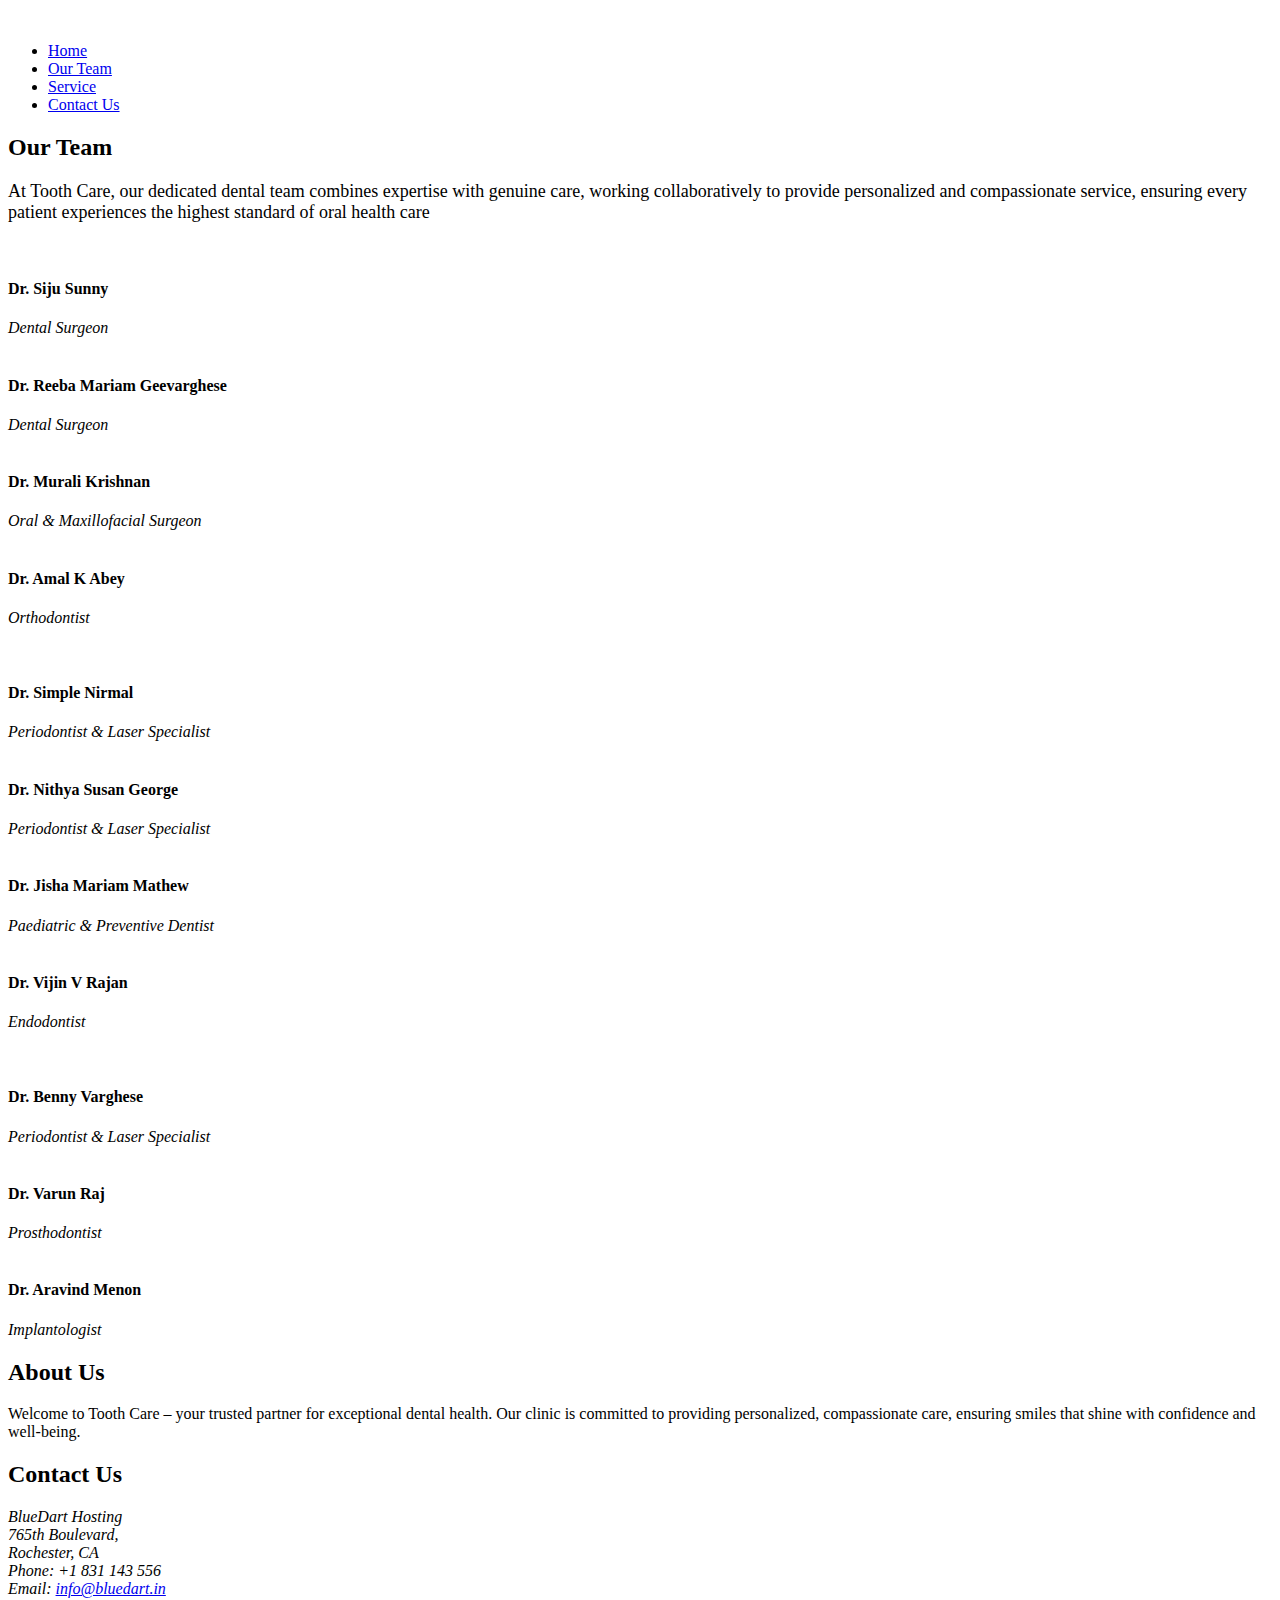
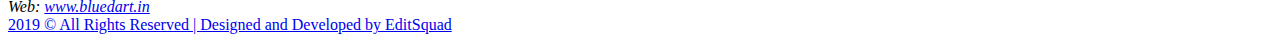
==== aboutus.html @ b98a67d7 "Add files via upload" ====
<!doctype html>
    <html lang="en">

    <head>
        <meta charset="utf-8">
        <meta name="viewport" content="width=device-width, initial-scale=1, shrink-to-fit=no">
        <title>Our Team</title>
        <link rel="shortcut icon" href="assets/images/fav.png" type="image/x-icon">
        <link href="https://fonts.googleapis.com/css2?family=Ubuntu:wght@400;500&display=swap" rel="stylesheet">
        <link rel="shortcut icon" href="assets/images/fav.jpg">
        <link rel="stylesheet" href="assets/css/bootstrap.min.css">
        <link rel="stylesheet" href="https://cdn.juid.sdelivr.net/npm/bootstrap-icons@1.7.2/font/bootstrap-icons.css">
        <link rel="stylesheet" href="assets/css/all.min.css">
        <link rel="stylesheet" href="assets/plugins/testimonial/css/owl.carousel.min.css">
        <link rel="stylesheet" href="assets/plugins/testimonial/css/owl.theme.min.css">
        <link rel="stylesheet" type="text/css" href="assets/css/style.css" />


        <link rel="preconnect" href="https://fonts.googleapis.com">
        <link rel="preconnect" href="https://fonts.gstatic.com" crossorigin>
      <!--  <link href="https://fonts.googleapis.com/css2?family=Montserrat:wght@300;400&family=Sono:wght@200;300;400;500;700&display=swap" rel="stylesheet"> -->
        <link rel="stylesheet" href="assets/css/bootstrap.min2.css">
        <link rel="stylesheet" href="assets/css/bootstrap-icons.css">
        <link rel="stylesheet" href="assets/css/owl.carousel.min.css">
        <link rel="stylesheet" href="assets/css/owl.theme.default.min.css">
        <link href="assets/css/templatemo-pod-talk.css" rel="stylesheet">
    </head>

    <body>
       <header>
           <div class="container-fluid head-container">
               <div class="container">
                   <div class="row">
                       <div class="col-md-3 logocol">
                           <img src="assets/images/logo.png" alt="">
                            <a class="navbar-toggler d-lg-none" type="button" data-bs-toggle="collapse" data-bs-target="#navbarNavDropdown" aria-controls="navbarNavDropdown" aria-expanded="false" aria-label="Toggle navigation">
                                     <i class="fas fa-bars"></i>
                            </a>
                       </div>
                       <div id="navbarNavDropdown" class="col-md-9 d-none d-md-block navcol">
                           <ul>
                               <li><a href="index.html">Home</a></li>
                               <li><a href="aboutus.html">Our Team</a></li>
                               <li><a href="service.html">Service</a></li>
                               <li><a href="contactus.html">Contact Us</a></li>
                           </ul>
                       </div>
                   </div>
               </div>
           </div>
       </header>

       <!--  ************************* Page Title Starts Here ************************** -->
<!--    <div class="page-nav no-margin row">
        <div class="container">
            <div class="row">
                <h2>Our Team</h2>
                <ul>
                    <li> <a href="index.html"><i class="fas fa-home"></i> Home</a></li>
                    <li><i class="fas fa-angle-double-right"></i> Our Team</li>
                </ul>
            </div>
        </div>
    </div>


    <div class="about-container container-fluid">
    <div class="container">
       <div class="row">
           <div class="col-md-6 aboutlefft">
                <h2>Welcome to Tooth Care, where your oral health is our priority.</h2>
                <p>Led by Dr. Siju Sunny, our clinic is committed to delivering exceptional dental care with a personalized touch. At Tooth Care, we believe in creating beautiful smiles through a combination of expertise and genuine compassion. Our experienced team offers a comprehensive range of dental services, from routine check-ups to advanced treatments, all in a warm and inviting atmosphere. Trust Tooth Care for your dental needs, and let us embark on a journey to optimal oral health together. Your smile is in good hands at Tooth Care – where excellence meets care.</p>
                <ul>
                    <li><i class="fa fa-check"></i> We have experienced doctors.</li>
                    <li><i class="fa fa-check"></i> Best medical service is our main goal.</li>
                    <li><i class="fa fa-check"></i> We have customer support center.</li>
                    <li><i class="fa fa-check"></i> Provide world class treatment.</li>
                    <li><i class="fa fa-check"></i> We have the modern labs.</li>
                </ul>
            </div>
            <div class="col-md-6 imgright">
                <img src="assets/images/img01.jpg" alt="">
            </div>
       </div>
    </div>
</div>
-->

<!-- ################# Our Team Starts Here#######################--->
    <section class="our-team">
        <div class="container">
            <div class="section-title row">
                <h2>Our Team</h2>
                <p style=font-size:18px; >At Tooth Care, our dedicated dental team combines expertise with genuine care, working collaboratively to provide personalized and compassionate service, ensuring every patient experiences the highest standard of oral health care</p>
            </div>


<!-- ################### Doctors Names starts here ########################## -->
            <div class="row team-row">
                <div class="col-md-3 col-sm-6">
                    <div class="single-usr">
                        <img src="assets/images/team/d1.jpg" alt="">
                        <div class="det-o">
                            <h4>Dr. Siju Sunny</h4>
                            <i>Dental Surgeon</i>
                        </div>
                    </div>
                </div>
                <div class="col-md-3 col-sm-6">
                    <div class="single-usr">
                        <img src="assets/images/team/d2.jpg" alt="">
                        <div class="det-o">
                            <h4>Dr. Reeba Mariam Geevarghese</h4>
                            <i>Dental Surgeon</i>
                        </div>
                    </div>
                </div>
                <div class="col-md-3 col-sm-6">
                    <div class="single-usr">
                        <img src="assets/images/team/d3.jpg" alt="">
                        <div class="det-o">
                            <h4>Dr. Murali Krishnan</h4>
                            <i>Oral & Maxillofacial Surgeon</i>
                        </div>
                    </div>
                </div>
                <div class="col-md-3 col-sm-6">
                    <div class="single-usr">
                        <img src="assets/images/team/d4.jpg" alt="">
                        <div class="det-o">
                            <h4>Dr. Amal K Abey</h4>
                            <i>Orthodontist</i>
                        </div>
                    </div>
                </div>
              </div>

<div>
  <br>
</div>

              <div class="row team-row">
                <div class="col-md-3 col-sm-6">
                  <div class="single-usr">
                      <img src="assets/images/team/d4.jpg" alt="">
                      <div class="det-o">
                            <h4>Dr. Simple Nirmal</h4>
                            <i>Periodontist & Laser Specialist</i>
                        </div>
                    </div>
                </div>
                <div class="col-md-3 col-sm-6">
                  <div class="single-usr">
                      <img src="assets/images/team/d4.jpg" alt="">
                      <div class="det-o">
                            <h4>Dr. Nithya Susan George</h4>
                            <i>Periodontist & Laser Specialist</i>
                        </div>
                    </div>
                </div>
                <div class="col-md-3 col-sm-6">
                    <div class="single-usr">
                        <img src="assets/images/team/d4.jpg" alt="">
                        <div class="det-o">
                            <h4>Dr. Jisha Mariam Mathew</h4>
                            <i>Paediatric & Preventive Dentist</i>
                        </div>
                    </div>
                </div>
                <div class="col-md-3 col-sm-6">
                    <div class="single-usr">
                        <img src="assets/images/team/d4.jpg" alt="">
                        <div class="det-o">
                            <h4>Dr. Vijin V Rajan</h4>
                            <i>Endodontist</i>
                        </div>
                    </div>
                </div>
              </div>

<div>
  <br>
</div>

                <div class="row team-row">
                <div class="col-md-3 col-sm-6">
                    <div class="single-usr">
                        <img src="assets/images/team/d4.jpg" alt="">
                        <div class="det-o">
                            <h4>Dr. Benny Varghese</h4>
                            <i>Periodontist & Laser Specialist</i>
                        </div>
                    </div>
                </div>
                <div class="col-md-3 col-sm-6">
                    <div class="single-usr">
                        <img src="assets/images/team/d4.jpg" alt="">
                        <div class="det-o">
                            <h4>Dr. Varun Raj</h4>
                            <i>Prosthodontist</i>
                        </div>
                    </div>
                </div>
                <div class="col-md-3 col-sm-6">
                    <div class="single-usr">
                        <img src="assets/images/team/d4.jpg" alt="">
                        <div class="det-o">
                            <h4>Dr. Aravind Menon</h4>
                            <i>Implantologist</i>
                        </div>
                    </div>
                </div>
            </div>
        </div>


    </section>

        <footer class="footer">
            <div class="container">
                <div class="row">
                    <div class="col-md-4 col-sm-12">
                        <h2>About Us</h2>
                        <p>
                            Welcome to Tooth Care – your trusted partner for exceptional dental health. Our clinic is committed to providing personalized, compassionate care, ensuring smiles that shine with confidence and well-being.
                        </p>
                      <!--  <p>We focus on technologies that promise to reduce costs, streamline processes and speed time-to-market, Backed by our strong quality processes and rich experience managing global... </p> -->
                    </div>
                    <div class="col-md-4 col-sm-12">
                      <!--<h2>Useful Links</h2>
                      <ul class="list-unstyled link-list">
                          <li><a ui-sref="about" href="#/about">About us</a><i class="fa fa-angle-right"></i></li>
                          <li><a ui-sref="portfolio" href="#/portfolio">Portfolio</a><i class="fa fa-angle-right"></i></li>
                          <li><a ui-sref="products" href="#/products">Latest jobs</a><i class="fa fa-angle-right"></i></li>
                          <li><a ui-sref="gallery" href="#/gallery">Pricing</a><i class="fa fa-angle-right"></i></li>
                          <li><a ui-sref="contact" href="#/contact">Contact us</a><i class="fa fa-angle-right"></i></li>
                      </ul>
                    -->
                    </div>
                    <div class="col-md-4 col-sm-12 map-img">
                        <h2>Contact Us</h2>
                        <address class="md-margin-bottom-40">
                            BlueDart Hosting <br>
                            765th Boulevard, <br>
                            Rochester, CA <br>
                            Phone: +1 831 143 556 <br>
                            Email: <a href="mailto:info@bluedart.com" class="">info@bluedart.in</a><br>
                            Web: <a href="https://smarteyeapps.com/" class="">www.bluedart.in</a>
                        </address>
                    </div>
                </div>
            </div>

        </footer>
        <div class="copy">
            <div class="container">
                <a href="http://editsquad.co.in">2019 &copy; All Rights Reserved | Designed and Developed by EditSquad</a>

                <span>
                  <!--  <a><i class="fab fa-github"></i></a>
                    <a><i class="fab fa-google-plus-g"></i></a>
                    <a><i class="fab fa-pinterest-p"></i></a>
                    <a><i class="fab fa-twitter"></i></a>
                    <a><i class="fab fa-facebook-f"></i></a>-->
                </span>
            </div>
        </div>


    </body>

<script src="assets/js/jquery-3.2.1.min.js"></script>
<script src="assets/js/popper.min.js"></script>
<script src="assets/js/bootstrap.bundle.min.js"></script>
<script src="assets/plugins/scroll-fixed/jquery-scrolltofixed-min.js"></script>
<script src="assets/plugins/testimonial/js/owl.carousel.min.js"></script>
<script src="assets/js/script.js"></script>

<!-- JAVASCRIPT FILES -->
<script src="assets/js/js/jquery.min.js"></script>
<script src="assets/js/js/bootstrap.bundle.min.js"></script>
<script src="assets/js/js/owl.carousel.min.js"></script>
<script src="assets/js/js/custom.js"></script>


</html>
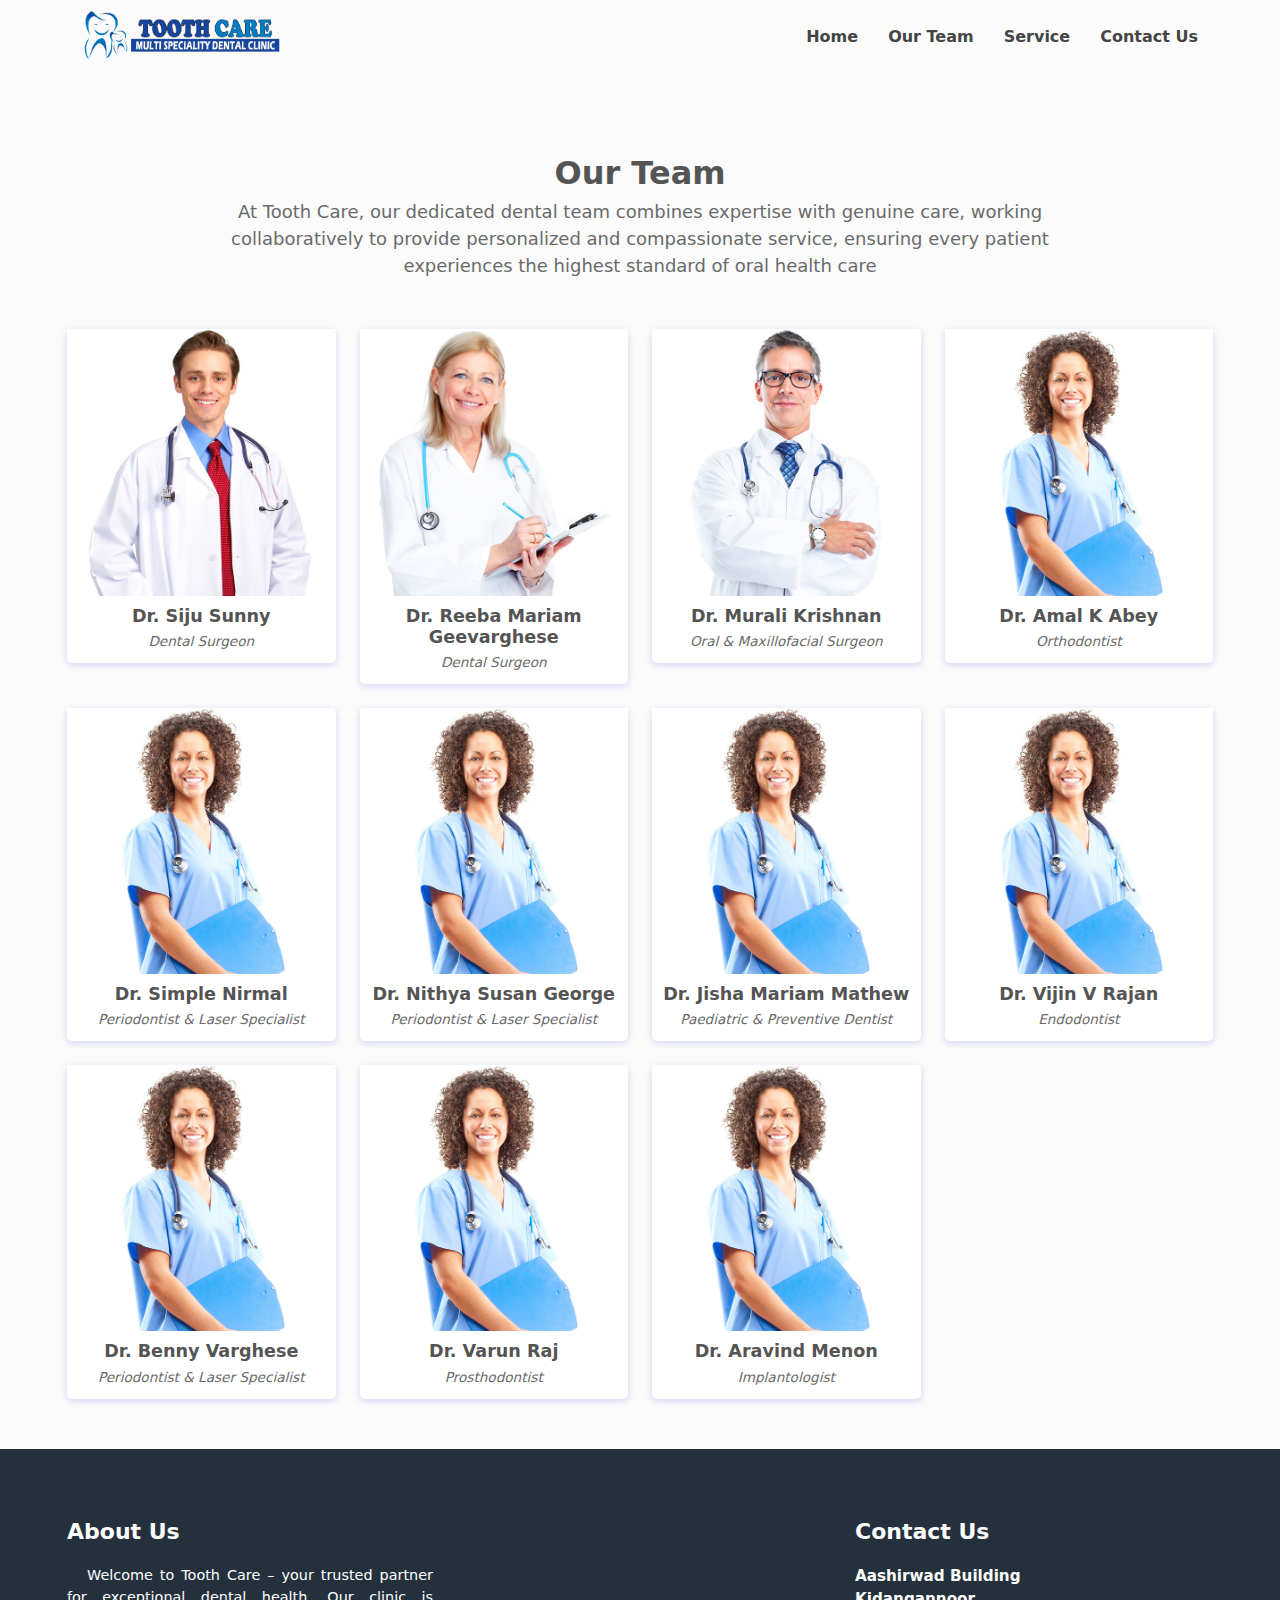
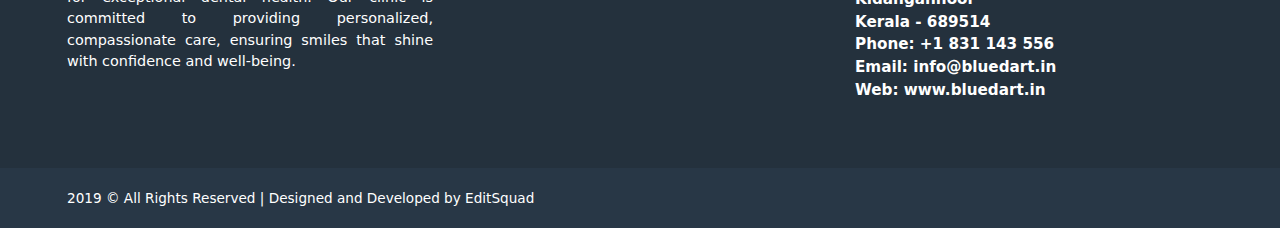
==== commit a3084f21: "Update aboutus.html" ====
--- a/aboutus.html
+++ b/aboutus.html
@@ -240,9 +240,9 @@
                     <div class="col-md-4 col-sm-12 map-img">
                         <h2>Contact Us</h2>
                         <address class="md-margin-bottom-40">
-                            BlueDart Hosting <br>
-                            765th Boulevard, <br>
-                            Rochester, CA <br>
+                            Aashirwad Building <br>
+                            Kidangannoor <br>
+                            Kerala - 689514 <br>
                             Phone: +1 831 143 556 <br>
                             Email: <a href="mailto:info@bluedart.com" class="">info@bluedart.in</a><br>
                             Web: <a href="https://smarteyeapps.com/" class="">www.bluedart.in</a>
--- a/assets/css/all.min.css
+++ b/assets/css/all.min.css
@@ -0,0 +1,5 @@
+/*!
+ * Font Awesome Free 5.15.4 by @fontawesome - https://fontawesome.com
+ * License - https://fontawesome.com/license/free (Icons: CC BY 4.0, Fonts: SIL OFL 1.1, Code: MIT License)
+ */
+.fa,.fab,.fad,.fal,.far,.fas{-moz-osx-font-smoothing:grayscale;-webkit-font-smoothing:antialiased;display:inline-block;font-style:normal;font-variant:normal;text-rendering:auto;line-height:1}.fa-lg{font-size:1.33333em;line-height:.75em;vertical-align:-.0667em}.fa-xs{font-size:.75em}.fa-sm{font-size:.875em}.fa-1x{font-size:1em}.fa-2x{font-size:2em}.fa-3x{font-size:3em}.fa-4x{font-size:4em}.fa-5x{font-size:5em}.fa-6x{font-size:6em}.fa-7x{font-size:7em}.fa-8x{font-size:8em}.fa-9x{font-size:9em}.fa-10x{font-size:10em}.fa-fw{text-align:center;width:1.25em}.fa-ul{list-style-type:none;margin-left:2.5em;padding-left:0}.fa-ul>li{position:relative}.fa-li{left:-2em;position:absolute;text-align:center;width:2em;line-height:inherit}.fa-border{border:.08em solid #eee;border-radius:.1em;padding:.2em .25em .15em}.fa-pull-left{float:left}.fa-pull-right{float:right}.fa.fa-pull-left,.fab.fa-pull-left,.fal.fa-pull-left,.far.fa-pull-left,.fas.fa-pull-left{margin-right:.3em}.fa.fa-pull-right,.fab.fa-pull-right,.fal.fa-pull-right,.far.fa-pull-right,.fas.fa-pull-right{margin-left:.3em}.fa-spin{-webkit-animation:fa-spin 2s linear infinite;animation:fa-spin 2s linear infinite}.fa-pulse{-webkit-animation:fa-spin 1s steps(8) infinite;animation:fa-spin 1s steps(8) infinite}@-webkit-keyframes fa-spin{0%{-webkit-transform:rotate(0deg);transform:rotate(0deg)}to{-webkit-transform:rotate(1turn);transform:rotate(1turn)}}@keyframes fa-spin{0%{-webkit-transform:rotate(0deg);transform:rotate(0deg)}to{-webkit-transform:rotate(1turn);transform:rotate(1turn)}}.fa-rotate-90{-ms-filter:"progid:DXImageTransform.Microsoft.BasicImage(rotation=1)";-webkit-transform:rotate(90deg);transform:rotate(90deg)}.fa-rotate-180{-ms-filter:"progid:DXImageTransform.Microsoft.BasicImage(rotation=2)";-webkit-transform:rotate(180deg);transform:rotate(180deg)}.fa-rotate-270{-ms-filter:"progid:DXImageTransform.Microsoft.BasicImage(rotation=3)";-webkit-transform:rotate(270deg);transform:rotate(270deg)}.fa-flip-horizontal{-ms-filter:"progid:DXImageTransform.Microsoft.BasicImage(rotation=0, mirror=1)";-webkit-transform:scaleX(-1);transform:scaleX(-1)}.fa-flip-vertical{-webkit-transform:scaleY(-1);transform:scaleY(-1)}.fa-flip-both,.fa-flip-horizontal.fa-flip-vertical,.fa-flip-vertical{-ms-filter:"progid:DXImageTransform.Microsoft.BasicImage(rotation=2, mirror=1)"}.fa-flip-both,.fa-flip-horizontal.fa-flip-vertical{-webkit-transform:scale(-1);transform:scale(-1)}:root .fa-flip-both,:root .fa-flip-horizontal,:root .fa-flip-vertical,:root .fa-rotate-90,:root .fa-rotate-180,:root .fa-rotate-270{-webkit-filter:none;filter:none}.fa-stack{display:inline-block;height:2em;line-height:2em;position:relative;vertical-align:middle;width:2.5em}.fa-stack-1x,.fa-stack-2x{left:0;position:absolute;text-align:center;width:100%}.fa-stack-1x{line-height:inherit}.fa-stack-2x{font-size:2em}.fa-inverse{color:#fff}.fa-500px:before{content:"\f26e"}.fa-accessible-icon:before{content:"\f368"}.fa-accusoft:before{content:"\f369"}.fa-acquisitions-incorporated:before{content:"\f6af"}.fa-ad:before{content:"\f641"}.fa-address-book:before{content:"\f2b9"}.fa-address-card:before{content:"\f2bb"}.fa-adjust:before{content:"\f042"}.fa-adn:before{content:"\f170"}.fa-adversal:before{content:"\f36a"}.fa-affiliatetheme:before{content:"\f36b"}.fa-air-freshener:before{content:"\f5d0"}.fa-airbnb:before{content:"\f834"}.fa-algolia:before{content:"\f36c"}.fa-align-center:before{content:"\f037"}.fa-align-justify:before{content:"\f039"}.fa-align-left:before{content:"\f036"}.fa-align-right:before{content:"\f038"}.fa-alipay:before{content:"\f642"}.fa-allergies:before{content:"\f461"}.fa-amazon:before{content:"\f270"}.fa-amazon-pay:before{content:"\f42c"}.fa-ambulance:before{content:"\f0f9"}.fa-american-sign-language-interpreting:before{content:"\f2a3"}.fa-amilia:before{content:"\f36d"}.fa-anchor:before{content:"\f13d"}.fa-android:before{content:"\f17b"}.fa-angellist:before{content:"\f209"}.fa-angle-double-down:before{content:"\f103"}.fa-angle-double-left:before{content:"\f100"}.fa-angle-double-right:before{content:"\f101"}.fa-angle-double-up:before{content:"\f102"}.fa-angle-down:before{content:"\f107"}.fa-angle-left:before{content:"\f104"}.fa-angle-right:before{content:"\f105"}.fa-angle-up:before{content:"\f106"}.fa-angry:before{content:"\f556"}.fa-angrycreative:before{content:"\f36e"}.fa-angular:before{content:"\f420"}.fa-ankh:before{content:"\f644"}.fa-app-store:before{content:"\f36f"}.fa-app-store-ios:before{content:"\f370"}.fa-apper:before{content:"\f371"}.fa-apple:before{content:"\f179"}.fa-apple-alt:before{content:"\f5d1"}.fa-apple-pay:before{content:"\f415"}.fa-archive:before{content:"\f187"}.fa-archway:before{content:"\f557"}.fa-arrow-alt-circle-down:before{content:"\f358"}.fa-arrow-alt-circle-left:before{content:"\f359"}.fa-arrow-alt-circle-right:before{content:"\f35a"}.fa-arrow-alt-circle-up:before{content:"\f35b"}.fa-arrow-circle-down:before{content:"\f0ab"}.fa-arrow-circle-left:before{content:"\f0a8"}.fa-arrow-circle-right:before{content:"\f0a9"}.fa-arrow-circle-up:before{content:"\f0aa"}.fa-arrow-down:before{content:"\f063"}.fa-arrow-left:before{content:"\f060"}.fa-arrow-right:before{content:"\f061"}.fa-arrow-up:before{content:"\f062"}.fa-arrows-alt:before{content:"\f0b2"}.fa-arrows-alt-h:before{content:"\f337"}.fa-arrows-alt-v:before{content:"\f338"}.fa-artstation:before{content:"\f77a"}.fa-assistive-listening-systems:before{content:"\f2a2"}.fa-asterisk:before{content:"\f069"}.fa-asymmetrik:before{content:"\f372"}.fa-at:before{content:"\f1fa"}.fa-atlas:before{content:"\f558"}.fa-atlassian:before{content:"\f77b"}.fa-atom:before{content:"\f5d2"}.fa-audible:before{content:"\f373"}.fa-audio-description:before{content:"\f29e"}.fa-autoprefixer:before{content:"\f41c"}.fa-avianex:before{content:"\f374"}.fa-aviato:before{content:"\f421"}.fa-award:before{content:"\f559"}.fa-aws:before{content:"\f375"}.fa-baby:before{content:"\f77c"}.fa-baby-carriage:before{content:"\f77d"}.fa-backspace:before{content:"\f55a"}.fa-backward:before{content:"\f04a"}.fa-bacon:before{content:"\f7e5"}.fa-bacteria:before{content:"\e059"}.fa-bacterium:before{content:"\e05a"}.fa-bahai:before{content:"\f666"}.fa-balance-scale:before{content:"\f24e"}.fa-balance-scale-left:before{content:"\f515"}.fa-balance-scale-right:before{content:"\f516"}.fa-ban:before{content:"\f05e"}.fa-band-aid:before{content:"\f462"}.fa-bandcamp:before{content:"\f2d5"}.fa-barcode:before{content:"\f02a"}.fa-bars:before{content:"\f0c9"}.fa-baseball-ball:before{content:"\f433"}.fa-basketball-ball:before{content:"\f434"}.fa-bath:before{content:"\f2cd"}.fa-battery-empty:before{content:"\f244"}.fa-battery-full:before{content:"\f240"}.fa-battery-half:before{content:"\f242"}.fa-battery-quarter:before{content:"\f243"}.fa-battery-three-quarters:before{content:"\f241"}.fa-battle-net:before{content:"\f835"}.fa-bed:before{content:"\f236"}.fa-beer:before{content:"\f0fc"}.fa-behance:before{content:"\f1b4"}.fa-behance-square:before{content:"\f1b5"}.fa-bell:before{content:"\f0f3"}.fa-bell-slash:before{content:"\f1f6"}.fa-bezier-curve:before{content:"\f55b"}.fa-bible:before{content:"\f647"}.fa-bicycle:before{content:"\f206"}.fa-biking:before{content:"\f84a"}.fa-bimobject:before{content:"\f378"}.fa-binoculars:before{content:"\f1e5"}.fa-biohazard:before{content:"\f780"}.fa-birthday-cake:before{content:"\f1fd"}.fa-bitbucket:before{content:"\f171"}.fa-bitcoin:before{content:"\f379"}.fa-bity:before{content:"\f37a"}.fa-black-tie:before{content:"\f27e"}.fa-blackberry:before{content:"\f37b"}.fa-blender:before{content:"\f517"}.fa-blender-phone:before{content:"\f6b6"}.fa-blind:before{content:"\f29d"}.fa-blog:before{content:"\f781"}.fa-blogger:before{content:"\f37c"}.fa-blogger-b:before{content:"\f37d"}.fa-bluetooth:before{content:"\f293"}.fa-bluetooth-b:before{content:"\f294"}.fa-bold:before{content:"\f032"}.fa-bolt:before{content:"\f0e7"}.fa-bomb:before{content:"\f1e2"}.fa-bone:before{content:"\f5d7"}.fa-bong:before{content:"\f55c"}.fa-book:before{content:"\f02d"}.fa-book-dead:before{content:"\f6b7"}.fa-book-medical:before{content:"\f7e6"}.fa-book-open:before{content:"\f518"}.fa-book-reader:before{content:"\f5da"}.fa-bookmark:before{content:"\f02e"}.fa-bootstrap:before{content:"\f836"}.fa-border-all:before{content:"\f84c"}.fa-border-none:before{content:"\f850"}.fa-border-style:before{content:"\f853"}.fa-bowling-ball:before{content:"\f436"}.fa-box:before{content:"\f466"}.fa-box-open:before{content:"\f49e"}.fa-box-tissue:before{content:"\e05b"}.fa-boxes:before{content:"\f468"}.fa-braille:before{content:"\f2a1"}.fa-brain:before{content:"\f5dc"}.fa-bread-slice:before{content:"\f7ec"}.fa-briefcase:before{content:"\f0b1"}.fa-briefcase-medical:before{content:"\f469"}.fa-broadcast-tower:before{content:"\f519"}.fa-broom:before{content:"\f51a"}.fa-brush:before{content:"\f55d"}.fa-btc:before{content:"\f15a"}.fa-buffer:before{content:"\f837"}.fa-bug:before{content:"\f188"}.fa-building:before{content:"\f1ad"}.fa-bullhorn:before{content:"\f0a1"}.fa-bullseye:before{content:"\f140"}.fa-burn:before{content:"\f46a"}.fa-buromobelexperte:before{content:"\f37f"}.fa-bus:before{content:"\f207"}.fa-bus-alt:before{content:"\f55e"}.fa-business-time:before{content:"\f64a"}.fa-buy-n-large:before{content:"\f8a6"}.fa-buysellads:before{content:"\f20d"}.fa-calculator:before{content:"\f1ec"}.fa-calendar:before{content:"\f133"}.fa-calendar-alt:before{content:"\f073"}.fa-calendar-check:before{content:"\f274"}.fa-calendar-day:before{content:"\f783"}.fa-calendar-minus:before{content:"\f272"}.fa-calendar-plus:before{content:"\f271"}.fa-calendar-times:before{content:"\f273"}.fa-calendar-week:before{content:"\f784"}.fa-camera:before{content:"\f030"}.fa-camera-retro:before{content:"\f083"}.fa-campground:before{content:"\f6bb"}.fa-canadian-maple-leaf:before{content:"\f785"}.fa-candy-cane:before{content:"\f786"}.fa-cannabis:before{content:"\f55f"}.fa-capsules:before{content:"\f46b"}.fa-car:before{content:"\f1b9"}.fa-car-alt:before{content:"\f5de"}.fa-car-battery:before{content:"\f5df"}.fa-car-crash:before{content:"\f5e1"}.fa-car-side:before{content:"\f5e4"}.fa-caravan:before{content:"\f8ff"}.fa-caret-down:before{content:"\f0d7"}.fa-caret-left:before{content:"\f0d9"}.fa-caret-right:before{content:"\f0da"}.fa-caret-square-down:before{content:"\f150"}.fa-caret-square-left:before{content:"\f191"}.fa-caret-square-right:before{content:"\f152"}.fa-caret-square-up:before{content:"\f151"}.fa-caret-up:before{content:"\f0d8"}.fa-carrot:before{content:"\f787"}.fa-cart-arrow-down:before{content:"\f218"}.fa-cart-plus:before{content:"\f217"}.fa-cash-register:before{content:"\f788"}.fa-cat:before{content:"\f6be"}.fa-cc-amazon-pay:before{content:"\f42d"}.fa-cc-amex:before{content:"\f1f3"}.fa-cc-apple-pay:before{content:"\f416"}.fa-cc-diners-club:before{content:"\f24c"}.fa-cc-discover:before{content:"\f1f2"}.fa-cc-jcb:before{content:"\f24b"}.fa-cc-mastercard:before{content:"\f1f1"}.fa-cc-paypal:before{content:"\f1f4"}.fa-cc-stripe:before{content:"\f1f5"}.fa-cc-visa:before{content:"\f1f0"}.fa-centercode:before{content:"\f380"}.fa-centos:before{content:"\f789"}.fa-certificate:before{content:"\f0a3"}.fa-chair:before{content:"\f6c0"}.fa-chalkboard:before{content:"\f51b"}.fa-chalkboard-teacher:before{content:"\f51c"}.fa-charging-station:before{content:"\f5e7"}.fa-chart-area:before{content:"\f1fe"}.fa-chart-bar:before{content:"\f080"}.fa-chart-line:before{content:"\f201"}.fa-chart-pie:before{content:"\f200"}.fa-check:before{content:"\f00c"}.fa-check-circle:before{content:"\f058"}.fa-check-double:before{content:"\f560"}.fa-check-square:before{content:"\f14a"}.fa-cheese:before{content:"\f7ef"}.fa-chess:before{content:"\f439"}.fa-chess-bishop:before{content:"\f43a"}.fa-chess-board:before{content:"\f43c"}.fa-chess-king:before{content:"\f43f"}.fa-chess-knight:before{content:"\f441"}.fa-chess-pawn:before{content:"\f443"}.fa-chess-queen:before{content:"\f445"}.fa-chess-rook:before{content:"\f447"}.fa-chevron-circle-down:before{content:"\f13a"}.fa-chevron-circle-left:before{content:"\f137"}.fa-chevron-circle-right:before{content:"\f138"}.fa-chevron-circle-up:before{content:"\f139"}.fa-chevron-down:before{content:"\f078"}.fa-chevron-left:before{content:"\f053"}.fa-chevron-right:before{content:"\f054"}.fa-chevron-up:before{content:"\f077"}.fa-child:before{content:"\f1ae"}.fa-chrome:before{content:"\f268"}.fa-chromecast:before{content:"\f838"}.fa-church:before{content:"\f51d"}.fa-circle:before{content:"\f111"}.fa-circle-notch:before{content:"\f1ce"}.fa-city:before{content:"\f64f"}.fa-clinic-medical:before{content:"\f7f2"}.fa-clipboard:before{content:"\f328"}.fa-clipboard-check:before{content:"\f46c"}.fa-clipboard-list:before{content:"\f46d"}.fa-clock:before{content:"\f017"}.fa-clone:before{content:"\f24d"}.fa-closed-captioning:before{content:"\f20a"}.fa-cloud:before{content:"\f0c2"}.fa-cloud-download-alt:before{content:"\f381"}.fa-cloud-meatball:before{content:"\f73b"}.fa-cloud-moon:before{content:"\f6c3"}.fa-cloud-moon-rain:before{content:"\f73c"}.fa-cloud-rain:before{content:"\f73d"}.fa-cloud-showers-heavy:before{content:"\f740"}.fa-cloud-sun:before{content:"\f6c4"}.fa-cloud-sun-rain:before{content:"\f743"}.fa-cloud-upload-alt:before{content:"\f382"}.fa-cloudflare:before{content:"\e07d"}.fa-cloudscale:before{content:"\f383"}.fa-cloudsmith:before{content:"\f384"}.fa-cloudversify:before{content:"\f385"}.fa-cocktail:before{content:"\f561"}.fa-code:before{content:"\f121"}.fa-code-branch:before{content:"\f126"}.fa-codepen:before{content:"\f1cb"}.fa-codiepie:before{content:"\f284"}.fa-coffee:before{content:"\f0f4"}.fa-cog:before{content:"\f013"}.fa-cogs:before{content:"\f085"}.fa-coins:before{content:"\f51e"}.fa-columns:before{content:"\f0db"}.fa-comment:before{content:"\f075"}.fa-comment-alt:before{content:"\f27a"}.fa-comment-dollar:before{content:"\f651"}.fa-comment-dots:before{content:"\f4ad"}.fa-comment-medical:before{content:"\f7f5"}.fa-comment-slash:before{content:"\f4b3"}.fa-comments:before{content:"\f086"}.fa-comments-dollar:before{content:"\f653"}.fa-compact-disc:before{content:"\f51f"}.fa-compass:before{content:"\f14e"}.fa-compress:before{content:"\f066"}.fa-compress-alt:before{content:"\f422"}.fa-compress-arrows-alt:before{content:"\f78c"}.fa-concierge-bell:before{content:"\f562"}.fa-confluence:before{content:"\f78d"}.fa-connectdevelop:before{content:"\f20e"}.fa-contao:before{content:"\f26d"}.fa-cookie:before{content:"\f563"}.fa-cookie-bite:before{content:"\f564"}.fa-copy:before{content:"\f0c5"}.fa-copyright:before{content:"\f1f9"}.fa-cotton-bureau:before{content:"\f89e"}.fa-couch:before{content:"\f4b8"}.fa-cpanel:before{content:"\f388"}.fa-creative-commons:before{content:"\f25e"}.fa-creative-commons-by:before{content:"\f4e7"}.fa-creative-commons-nc:before{content:"\f4e8"}.fa-creative-commons-nc-eu:before{content:"\f4e9"}.fa-creative-commons-nc-jp:before{content:"\f4ea"}.fa-creative-commons-nd:before{content:"\f4eb"}.fa-creative-commons-pd:before{content:"\f4ec"}.fa-creative-commons-pd-alt:before{content:"\f4ed"}.fa-creative-commons-remix:before{content:"\f4ee"}.fa-creative-commons-sa:before{content:"\f4ef"}.fa-creative-commons-sampling:before{content:"\f4f0"}.fa-creative-commons-sampling-plus:before{content:"\f4f1"}.fa-creative-commons-share:before{content:"\f4f2"}.fa-creative-commons-zero:before{content:"\f4f3"}.fa-credit-card:before{content:"\f09d"}.fa-critical-role:before{content:"\f6c9"}.fa-crop:before{content:"\f125"}.fa-crop-alt:before{content:"\f565"}.fa-cross:before{content:"\f654"}.fa-crosshairs:before{content:"\f05b"}.fa-crow:before{content:"\f520"}.fa-crown:before{content:"\f521"}.fa-crutch:before{content:"\f7f7"}.fa-css3:before{content:"\f13c"}.fa-css3-alt:before{content:"\f38b"}.fa-cube:before{content:"\f1b2"}.fa-cubes:before{content:"\f1b3"}.fa-cut:before{content:"\f0c4"}.fa-cuttlefish:before{content:"\f38c"}.fa-d-and-d:before{content:"\f38d"}.fa-d-and-d-beyond:before{content:"\f6ca"}.fa-dailymotion:before{content:"\e052"}.fa-dashcube:before{content:"\f210"}.fa-database:before{content:"\f1c0"}.fa-deaf:before{content:"\f2a4"}.fa-deezer:before{content:"\e077"}.fa-delicious:before{content:"\f1a5"}.fa-democrat:before{content:"\f747"}.fa-deploydog:before{content:"\f38e"}.fa-deskpro:before{content:"\f38f"}.fa-desktop:before{content:"\f108"}.fa-dev:before{content:"\f6cc"}.fa-deviantart:before{content:"\f1bd"}.fa-dharmachakra:before{content:"\f655"}.fa-dhl:before{content:"\f790"}.fa-diagnoses:before{content:"\f470"}.fa-diaspora:before{content:"\f791"}.fa-dice:before{content:"\f522"}.fa-dice-d20:before{content:"\f6cf"}.fa-dice-d6:before{content:"\f6d1"}.fa-dice-five:before{content:"\f523"}.fa-dice-four:before{content:"\f524"}.fa-dice-one:before{content:"\f525"}.fa-dice-six:before{content:"\f526"}.fa-dice-three:before{content:"\f527"}.fa-dice-two:before{content:"\f528"}.fa-digg:before{content:"\f1a6"}.fa-digital-ocean:before{content:"\f391"}.fa-digital-tachograph:before{content:"\f566"}.fa-directions:before{content:"\f5eb"}.fa-discord:before{content:"\f392"}.fa-discourse:before{content:"\f393"}.fa-disease:before{content:"\f7fa"}.fa-divide:before{content:"\f529"}.fa-dizzy:before{content:"\f567"}.fa-dna:before{content:"\f471"}.fa-dochub:before{content:"\f394"}.fa-docker:before{content:"\f395"}.fa-dog:before{content:"\f6d3"}.fa-dollar-sign:before{content:"\f155"}.fa-dolly:before{content:"\f472"}.fa-dolly-flatbed:before{content:"\f474"}.fa-donate:before{content:"\f4b9"}.fa-door-closed:before{content:"\f52a"}.fa-door-open:before{content:"\f52b"}.fa-dot-circle:before{content:"\f192"}.fa-dove:before{content:"\f4ba"}.fa-download:before{content:"\f019"}.fa-draft2digital:before{content:"\f396"}.fa-drafting-compass:before{content:"\f568"}.fa-dragon:before{content:"\f6d5"}.fa-draw-polygon:before{content:"\f5ee"}.fa-dribbble:before{content:"\f17d"}.fa-dribbble-square:before{content:"\f397"}.fa-dropbox:before{content:"\f16b"}.fa-drum:before{content:"\f569"}.fa-drum-steelpan:before{content:"\f56a"}.fa-drumstick-bite:before{content:"\f6d7"}.fa-drupal:before{content:"\f1a9"}.fa-dumbbell:before{content:"\f44b"}.fa-dumpster:before{content:"\f793"}.fa-dumpster-fire:before{content:"\f794"}.fa-dungeon:before{content:"\f6d9"}.fa-dyalog:before{content:"\f399"}.fa-earlybirds:before{content:"\f39a"}.fa-ebay:before{content:"\f4f4"}.fa-edge:before{content:"\f282"}.fa-edge-legacy:before{content:"\e078"}.fa-edit:before{content:"\f044"}.fa-egg:before{content:"\f7fb"}.fa-eject:before{content:"\f052"}.fa-elementor:before{content:"\f430"}.fa-ellipsis-h:before{content:"\f141"}.fa-ellipsis-v:before{content:"\f142"}.fa-ello:before{content:"\f5f1"}.fa-ember:before{content:"\f423"}.fa-empire:before{content:"\f1d1"}.fa-envelope:before{content:"\f0e0"}.fa-envelope-open:before{content:"\f2b6"}.fa-envelope-open-text:before{content:"\f658"}.fa-envelope-square:before{content:"\f199"}.fa-envira:before{content:"\f299"}.fa-equals:before{content:"\f52c"}.fa-eraser:before{content:"\f12d"}.fa-erlang:before{content:"\f39d"}.fa-ethereum:before{content:"\f42e"}.fa-ethernet:before{content:"\f796"}.fa-etsy:before{content:"\f2d7"}.fa-euro-sign:before{content:"\f153"}.fa-evernote:before{content:"\f839"}.fa-exchange-alt:before{content:"\f362"}.fa-exclamation:before{content:"\f12a"}.fa-exclamation-circle:before{content:"\f06a"}.fa-exclamation-triangle:before{content:"\f071"}.fa-expand:before{content:"\f065"}.fa-expand-alt:before{content:"\f424"}.fa-expand-arrows-alt:before{content:"\f31e"}.fa-expeditedssl:before{content:"\f23e"}.fa-external-link-alt:before{content:"\f35d"}.fa-external-link-square-alt:before{content:"\f360"}.fa-eye:before{content:"\f06e"}.fa-eye-dropper:before{content:"\f1fb"}.fa-eye-slash:before{content:"\f070"}.fa-facebook:before{content:"\f09a"}.fa-facebook-f:before{content:"\f39e"}.fa-facebook-messenger:before{content:"\f39f"}.fa-facebook-square:before{content:"\f082"}.fa-fan:before{content:"\f863"}.fa-fantasy-flight-games:before{content:"\f6dc"}.fa-fast-backward:before{content:"\f049"}.fa-fast-forward:before{content:"\f050"}.fa-faucet:before{content:"\e005"}.fa-fax:before{content:"\f1ac"}.fa-feather:before{content:"\f52d"}.fa-feather-alt:before{content:"\f56b"}.fa-fedex:before{content:"\f797"}.fa-fedora:before{content:"\f798"}.fa-female:before{content:"\f182"}.fa-fighter-jet:before{content:"\f0fb"}.fa-figma:before{content:"\f799"}.fa-file:before{content:"\f15b"}.fa-file-alt:before{content:"\f15c"}.fa-file-archive:before{content:"\f1c6"}.fa-file-audio:before{content:"\f1c7"}.fa-file-code:before{content:"\f1c9"}.fa-file-contract:before{content:"\f56c"}.fa-file-csv:before{content:"\f6dd"}.fa-file-download:before{content:"\f56d"}.fa-file-excel:before{content:"\f1c3"}.fa-file-export:before{content:"\f56e"}.fa-file-image:before{content:"\f1c5"}.fa-file-import:before{content:"\f56f"}.fa-file-invoice:before{content:"\f570"}.fa-file-invoice-dollar:before{content:"\f571"}.fa-file-medical:before{content:"\f477"}.fa-file-medical-alt:before{content:"\f478"}.fa-file-pdf:before{content:"\f1c1"}.fa-file-powerpoint:before{content:"\f1c4"}.fa-file-prescription:before{content:"\f572"}.fa-file-signature:before{content:"\f573"}.fa-file-upload:before{content:"\f574"}.fa-file-video:before{content:"\f1c8"}.fa-file-word:before{content:"\f1c2"}.fa-fill:before{content:"\f575"}.fa-fill-drip:before{content:"\f576"}.fa-film:before{content:"\f008"}.fa-filter:before{content:"\f0b0"}.fa-fingerprint:before{content:"\f577"}.fa-fire:before{content:"\f06d"}.fa-fire-alt:before{content:"\f7e4"}.fa-fire-extinguisher:before{content:"\f134"}.fa-firefox:before{content:"\f269"}.fa-firefox-browser:before{content:"\e007"}.fa-first-aid:before{content:"\f479"}.fa-first-order:before{content:"\f2b0"}.fa-first-order-alt:before{content:"\f50a"}.fa-firstdraft:before{content:"\f3a1"}.fa-fish:before{content:"\f578"}.fa-fist-raised:before{content:"\f6de"}.fa-flag:before{content:"\f024"}.fa-flag-checkered:before{content:"\f11e"}.fa-flag-usa:before{content:"\f74d"}.fa-flask:before{content:"\f0c3"}.fa-flickr:before{content:"\f16e"}.fa-flipboard:before{content:"\f44d"}.fa-flushed:before{content:"\f579"}.fa-fly:before{content:"\f417"}.fa-folder:before{content:"\f07b"}.fa-folder-minus:before{content:"\f65d"}.fa-folder-open:before{content:"\f07c"}.fa-folder-plus:before{content:"\f65e"}.fa-font:before{content:"\f031"}.fa-font-awesome:before{content:"\f2b4"}.fa-font-awesome-alt:before{content:"\f35c"}.fa-font-awesome-flag:before{content:"\f425"}.fa-font-awesome-logo-full:before{content:"\f4e6"}.fa-fonticons:before{content:"\f280"}.fa-fonticons-fi:before{content:"\f3a2"}.fa-football-ball:before{content:"\f44e"}.fa-fort-awesome:before{content:"\f286"}.fa-fort-awesome-alt:before{content:"\f3a3"}.fa-forumbee:before{content:"\f211"}.fa-forward:before{content:"\f04e"}.fa-foursquare:before{content:"\f180"}.fa-free-code-camp:before{content:"\f2c5"}.fa-freebsd:before{content:"\f3a4"}.fa-frog:before{content:"\f52e"}.fa-frown:before{content:"\f119"}.fa-frown-open:before{content:"\f57a"}.fa-fulcrum:before{content:"\f50b"}.fa-funnel-dollar:before{content:"\f662"}.fa-futbol:before{content:"\f1e3"}.fa-galactic-republic:before{content:"\f50c"}.fa-galactic-senate:before{content:"\f50d"}.fa-gamepad:before{content:"\f11b"}.fa-gas-pump:before{content:"\f52f"}.fa-gavel:before{content:"\f0e3"}.fa-gem:before{content:"\f3a5"}.fa-genderless:before{content:"\f22d"}.fa-get-pocket:before{content:"\f265"}.fa-gg:before{content:"\f260"}.fa-gg-circle:before{content:"\f261"}.fa-ghost:before{content:"\f6e2"}.fa-gift:before{content:"\f06b"}.fa-gifts:before{content:"\f79c"}.fa-git:before{content:"\f1d3"}.fa-git-alt:before{content:"\f841"}.fa-git-square:before{content:"\f1d2"}.fa-github:before{content:"\f09b"}.fa-github-alt:before{content:"\f113"}.fa-github-square:before{content:"\f092"}.fa-gitkraken:before{content:"\f3a6"}.fa-gitlab:before{content:"\f296"}.fa-gitter:before{content:"\f426"}.fa-glass-cheers:before{content:"\f79f"}.fa-glass-martini:before{content:"\f000"}.fa-glass-martini-alt:before{content:"\f57b"}.fa-glass-whiskey:before{content:"\f7a0"}.fa-glasses:before{content:"\f530"}.fa-glide:before{content:"\f2a5"}.fa-glide-g:before{content:"\f2a6"}.fa-globe:before{content:"\f0ac"}.fa-globe-africa:before{content:"\f57c"}.fa-globe-americas:before{content:"\f57d"}.fa-globe-asia:before{content:"\f57e"}.fa-globe-europe:before{content:"\f7a2"}.fa-gofore:before{content:"\f3a7"}.fa-golf-ball:before{content:"\f450"}.fa-goodreads:before{content:"\f3a8"}.fa-goodreads-g:before{content:"\f3a9"}.fa-google:before{content:"\f1a0"}.fa-google-drive:before{content:"\f3aa"}.fa-google-pay:before{content:"\e079"}.fa-google-play:before{content:"\f3ab"}.fa-google-plus:before{content:"\f2b3"}.fa-google-plus-g:before{content:"\f0d5"}.fa-google-plus-square:before{content:"\f0d4"}.fa-google-wallet:before{content:"\f1ee"}.fa-gopuram:before{content:"\f664"}.fa-graduation-cap:before{content:"\f19d"}.fa-gratipay:before{content:"\f184"}.fa-grav:before{content:"\f2d6"}.fa-greater-than:before{content:"\f531"}.fa-greater-than-equal:before{content:"\f532"}.fa-grimace:before{content:"\f57f"}.fa-grin:before{content:"\f580"}.fa-grin-alt:before{content:"\f581"}.fa-grin-beam:before{content:"\f582"}.fa-grin-beam-sweat:before{content:"\f583"}.fa-grin-hearts:before{content:"\f584"}.fa-grin-squint:before{content:"\f585"}.fa-grin-squint-tears:before{content:"\f586"}.fa-grin-stars:before{content:"\f587"}.fa-grin-tears:before{content:"\f588"}.fa-grin-tongue:before{content:"\f589"}.fa-grin-tongue-squint:before{content:"\f58a"}.fa-grin-tongue-wink:before{content:"\f58b"}.fa-grin-wink:before{content:"\f58c"}.fa-grip-horizontal:before{content:"\f58d"}.fa-grip-lines:before{content:"\f7a4"}.fa-grip-lines-vertical:before{content:"\f7a5"}.fa-grip-vertical:before{content:"\f58e"}.fa-gripfire:before{content:"\f3ac"}.fa-grunt:before{content:"\f3ad"}.fa-guilded:before{content:"\e07e"}.fa-guitar:before{content:"\f7a6"}.fa-gulp:before{content:"\f3ae"}.fa-h-square:before{content:"\f0fd"}.fa-hacker-news:before{content:"\f1d4"}.fa-hacker-news-square:before{content:"\f3af"}.fa-hackerrank:before{content:"\f5f7"}.fa-hamburger:before{content:"\f805"}.fa-hammer:before{content:"\f6e3"}.fa-hamsa:before{content:"\f665"}.fa-hand-holding:before{content:"\f4bd"}.fa-hand-holding-heart:before{content:"\f4be"}.fa-hand-holding-medical:before{content:"\e05c"}.fa-hand-holding-usd:before{content:"\f4c0"}.fa-hand-holding-water:before{content:"\f4c1"}.fa-hand-lizard:before{content:"\f258"}.fa-hand-middle-finger:before{content:"\f806"}.fa-hand-paper:before{content:"\f256"}.fa-hand-peace:before{content:"\f25b"}.fa-hand-point-down:before{content:"\f0a7"}.fa-hand-point-left:before{content:"\f0a5"}.fa-hand-point-right:before{content:"\f0a4"}.fa-hand-point-up:before{content:"\f0a6"}.fa-hand-pointer:before{content:"\f25a"}.fa-hand-rock:before{content:"\f255"}.fa-hand-scissors:before{content:"\f257"}.fa-hand-sparkles:before{content:"\e05d"}.fa-hand-spock:before{content:"\f259"}.fa-hands:before{content:"\f4c2"}.fa-hands-helping:before{content:"\f4c4"}.fa-hands-wash:before{content:"\e05e"}.fa-handshake:before{content:"\f2b5"}.fa-handshake-alt-slash:before{content:"\e05f"}.fa-handshake-slash:before{content:"\e060"}.fa-hanukiah:before{content:"\f6e6"}.fa-hard-hat:before{content:"\f807"}.fa-hashtag:before{content:"\f292"}.fa-hat-cowboy:before{content:"\f8c0"}.fa-hat-cowboy-side:before{content:"\f8c1"}.fa-hat-wizard:before{content:"\f6e8"}.fa-hdd:before{content:"\f0a0"}.fa-head-side-cough:before{content:"\e061"}.fa-head-side-cough-slash:before{content:"\e062"}.fa-head-side-mask:before{content:"\e063"}.fa-head-side-virus:before{content:"\e064"}.fa-heading:before{content:"\f1dc"}.fa-headphones:before{content:"\f025"}.fa-headphones-alt:before{content:"\f58f"}.fa-headset:before{content:"\f590"}.fa-heart:before{content:"\f004"}.fa-heart-broken:before{content:"\f7a9"}.fa-heartbeat:before{content:"\f21e"}.fa-helicopter:before{content:"\f533"}.fa-highlighter:before{content:"\f591"}.fa-hiking:before{content:"\f6ec"}.fa-hippo:before{content:"\f6ed"}.fa-hips:before{content:"\f452"}.fa-hire-a-helper:before{content:"\f3b0"}.fa-history:before{content:"\f1da"}.fa-hive:before{content:"\e07f"}.fa-hockey-puck:before{content:"\f453"}.fa-holly-berry:before{content:"\f7aa"}.fa-home:before{content:"\f015"}.fa-hooli:before{content:"\f427"}.fa-hornbill:before{content:"\f592"}.fa-horse:before{content:"\f6f0"}.fa-horse-head:before{content:"\f7ab"}.fa-hospital:before{content:"\f0f8"}.fa-hospital-alt:before{content:"\f47d"}.fa-hospital-symbol:before{content:"\f47e"}.fa-hospital-user:before{content:"\f80d"}.fa-hot-tub:before{content:"\f593"}.fa-hotdog:before{content:"\f80f"}.fa-hotel:before{content:"\f594"}.fa-hotjar:before{content:"\f3b1"}.fa-hourglass:before{content:"\f254"}.fa-hourglass-end:before{content:"\f253"}.fa-hourglass-half:before{content:"\f252"}.fa-hourglass-start:before{content:"\f251"}.fa-house-damage:before{content:"\f6f1"}.fa-house-user:before{content:"\e065"}.fa-houzz:before{content:"\f27c"}.fa-hryvnia:before{content:"\f6f2"}.fa-html5:before{content:"\f13b"}.fa-hubspot:before{content:"\f3b2"}.fa-i-cursor:before{content:"\f246"}.fa-ice-cream:before{content:"\f810"}.fa-icicles:before{content:"\f7ad"}.fa-icons:before{content:"\f86d"}.fa-id-badge:before{content:"\f2c1"}.fa-id-card:before{content:"\f2c2"}.fa-id-card-alt:before{content:"\f47f"}.fa-ideal:before{content:"\e013"}.fa-igloo:before{content:"\f7ae"}.fa-image:before{content:"\f03e"}.fa-images:before{content:"\f302"}.fa-imdb:before{content:"\f2d8"}.fa-inbox:before{content:"\f01c"}.fa-indent:before{content:"\f03c"}.fa-industry:before{content:"\f275"}.fa-infinity:before{content:"\f534"}.fa-info:before{content:"\f129"}.fa-info-circle:before{content:"\f05a"}.fa-innosoft:before{content:"\e080"}.fa-instagram:before{content:"\f16d"}.fa-instagram-square:before{content:"\e055"}.fa-instalod:before{content:"\e081"}.fa-intercom:before{content:"\f7af"}.fa-internet-explorer:before{content:"\f26b"}.fa-invision:before{content:"\f7b0"}.fa-ioxhost:before{content:"\f208"}.fa-italic:before{content:"\f033"}.fa-itch-io:before{content:"\f83a"}.fa-itunes:before{content:"\f3b4"}.fa-itunes-note:before{content:"\f3b5"}.fa-java:before{content:"\f4e4"}.fa-jedi:before{content:"\f669"}.fa-jedi-order:before{content:"\f50e"}.fa-jenkins:before{content:"\f3b6"}.fa-jira:before{content:"\f7b1"}.fa-joget:before{content:"\f3b7"}.fa-joint:before{content:"\f595"}.fa-joomla:before{content:"\f1aa"}.fa-journal-whills:before{content:"\f66a"}.fa-js:before{content:"\f3b8"}.fa-js-square:before{content:"\f3b9"}.fa-jsfiddle:before{content:"\f1cc"}.fa-kaaba:before{content:"\f66b"}.fa-kaggle:before{content:"\f5fa"}.fa-key:before{content:"\f084"}.fa-keybase:before{content:"\f4f5"}.fa-keyboard:before{content:"\f11c"}.fa-keycdn:before{content:"\f3ba"}.fa-khanda:before{content:"\f66d"}.fa-kickstarter:before{content:"\f3bb"}.fa-kickstarter-k:before{content:"\f3bc"}.fa-kiss:before{content:"\f596"}.fa-kiss-beam:before{content:"\f597"}.fa-kiss-wink-heart:before{content:"\f598"}.fa-kiwi-bird:before{content:"\f535"}.fa-korvue:before{content:"\f42f"}.fa-landmark:before{content:"\f66f"}.fa-language:before{content:"\f1ab"}.fa-laptop:before{content:"\f109"}.fa-laptop-code:before{content:"\f5fc"}.fa-laptop-house:before{content:"\e066"}.fa-laptop-medical:before{content:"\f812"}.fa-laravel:before{content:"\f3bd"}.fa-lastfm:before{content:"\f202"}.fa-lastfm-square:before{content:"\f203"}.fa-laugh:before{content:"\f599"}.fa-laugh-beam:before{content:"\f59a"}.fa-laugh-squint:before{content:"\f59b"}.fa-laugh-wink:before{content:"\f59c"}.fa-layer-group:before{content:"\f5fd"}.fa-leaf:before{content:"\f06c"}.fa-leanpub:before{content:"\f212"}.fa-lemon:before{content:"\f094"}.fa-less:before{content:"\f41d"}.fa-less-than:before{content:"\f536"}.fa-less-than-equal:before{content:"\f537"}.fa-level-down-alt:before{content:"\f3be"}.fa-level-up-alt:before{content:"\f3bf"}.fa-life-ring:before{content:"\f1cd"}.fa-lightbulb:before{content:"\f0eb"}.fa-line:before{content:"\f3c0"}.fa-link:before{content:"\f0c1"}.fa-linkedin:before{content:"\f08c"}.fa-linkedin-in:before{content:"\f0e1"}.fa-linode:before{content:"\f2b8"}.fa-linux:before{content:"\f17c"}.fa-lira-sign:before{content:"\f195"}.fa-list:before{content:"\f03a"}.fa-list-alt:before{content:"\f022"}.fa-list-ol:before{content:"\f0cb"}.fa-list-ul:before{content:"\f0ca"}.fa-location-arrow:before{content:"\f124"}.fa-lock:before{content:"\f023"}.fa-lock-open:before{content:"\f3c1"}.fa-long-arrow-alt-down:before{content:"\f309"}.fa-long-arrow-alt-left:before{content:"\f30a"}.fa-long-arrow-alt-right:before{content:"\f30b"}.fa-long-arrow-alt-up:before{content:"\f30c"}.fa-low-vision:before{content:"\f2a8"}.fa-luggage-cart:before{content:"\f59d"}.fa-lungs:before{content:"\f604"}.fa-lungs-virus:before{content:"\e067"}.fa-lyft:before{content:"\f3c3"}.fa-magento:before{content:"\f3c4"}.fa-magic:before{content:"\f0d0"}.fa-magnet:before{content:"\f076"}.fa-mail-bulk:before{content:"\f674"}.fa-mailchimp:before{content:"\f59e"}.fa-male:before{content:"\f183"}.fa-mandalorian:before{content:"\f50f"}.fa-map:before{content:"\f279"}.fa-map-marked:before{content:"\f59f"}.fa-map-marked-alt:before{content:"\f5a0"}.fa-map-marker:before{content:"\f041"}.fa-map-marker-alt:before{content:"\f3c5"}.fa-map-pin:before{content:"\f276"}.fa-map-signs:before{content:"\f277"}.fa-markdown:before{content:"\f60f"}.fa-marker:before{content:"\f5a1"}.fa-mars:before{content:"\f222"}.fa-mars-double:before{content:"\f227"}.fa-mars-stroke:before{content:"\f229"}.fa-mars-stroke-h:before{content:"\f22b"}.fa-mars-stroke-v:before{content:"\f22a"}.fa-mask:before{content:"\f6fa"}.fa-mastodon:before{content:"\f4f6"}.fa-maxcdn:before{content:"\f136"}.fa-mdb:before{content:"\f8ca"}.fa-medal:before{content:"\f5a2"}.fa-medapps:before{content:"\f3c6"}.fa-medium:before{content:"\f23a"}.fa-medium-m:before{content:"\f3c7"}.fa-medkit:before{content:"\f0fa"}.fa-medrt:before{content:"\f3c8"}.fa-meetup:before{content:"\f2e0"}.fa-megaport:before{content:"\f5a3"}.fa-meh:before{content:"\f11a"}.fa-meh-blank:before{content:"\f5a4"}.fa-meh-rolling-eyes:before{content:"\f5a5"}.fa-memory:before{content:"\f538"}.fa-mendeley:before{content:"\f7b3"}.fa-menorah:before{content:"\f676"}.fa-mercury:before{content:"\f223"}.fa-meteor:before{content:"\f753"}.fa-microblog:before{content:"\e01a"}.fa-microchip:before{content:"\f2db"}.fa-microphone:before{content:"\f130"}.fa-microphone-alt:before{content:"\f3c9"}.fa-microphone-alt-slash:before{content:"\f539"}.fa-microphone-slash:before{content:"\f131"}.fa-microscope:before{content:"\f610"}.fa-microsoft:before{content:"\f3ca"}.fa-minus:before{content:"\f068"}.fa-minus-circle:before{content:"\f056"}.fa-minus-square:before{content:"\f146"}.fa-mitten:before{content:"\f7b5"}.fa-mix:before{content:"\f3cb"}.fa-mixcloud:before{content:"\f289"}.fa-mixer:before{content:"\e056"}.fa-mizuni:before{content:"\f3cc"}.fa-mobile:before{content:"\f10b"}.fa-mobile-alt:before{content:"\f3cd"}.fa-modx:before{content:"\f285"}.fa-monero:before{content:"\f3d0"}.fa-money-bill:before{content:"\f0d6"}.fa-money-bill-alt:before{content:"\f3d1"}.fa-money-bill-wave:before{content:"\f53a"}.fa-money-bill-wave-alt:before{content:"\f53b"}.fa-money-check:before{content:"\f53c"}.fa-money-check-alt:before{content:"\f53d"}.fa-monument:before{content:"\f5a6"}.fa-moon:before{content:"\f186"}.fa-mortar-pestle:before{content:"\f5a7"}.fa-mosque:before{content:"\f678"}.fa-motorcycle:before{content:"\f21c"}.fa-mountain:before{content:"\f6fc"}.fa-mouse:before{content:"\f8cc"}.fa-mouse-pointer:before{content:"\f245"}.fa-mug-hot:before{content:"\f7b6"}.fa-music:before{content:"\f001"}.fa-napster:before{content:"\f3d2"}.fa-neos:before{content:"\f612"}.fa-network-wired:before{content:"\f6ff"}.fa-neuter:before{content:"\f22c"}.fa-newspaper:before{content:"\f1ea"}.fa-nimblr:before{content:"\f5a8"}.fa-node:before{content:"\f419"}.fa-node-js:before{content:"\f3d3"}.fa-not-equal:before{content:"\f53e"}.fa-notes-medical:before{content:"\f481"}.fa-npm:before{content:"\f3d4"}.fa-ns8:before{content:"\f3d5"}.fa-nutritionix:before{content:"\f3d6"}.fa-object-group:before{content:"\f247"}.fa-object-ungroup:before{content:"\f248"}.fa-octopus-deploy:before{content:"\e082"}.fa-odnoklassniki:before{content:"\f263"}.fa-odnoklassniki-square:before{content:"\f264"}.fa-oil-can:before{content:"\f613"}.fa-old-republic:before{content:"\f510"}.fa-om:before{content:"\f679"}.fa-opencart:before{content:"\f23d"}.fa-openid:before{content:"\f19b"}.fa-opera:before{content:"\f26a"}.fa-optin-monster:before{content:"\f23c"}.fa-orcid:before{content:"\f8d2"}.fa-osi:before{content:"\f41a"}.fa-otter:before{content:"\f700"}.fa-outdent:before{content:"\f03b"}.fa-page4:before{content:"\f3d7"}.fa-pagelines:before{content:"\f18c"}.fa-pager:before{content:"\f815"}.fa-paint-brush:before{content:"\f1fc"}.fa-paint-roller:before{content:"\f5aa"}.fa-palette:before{content:"\f53f"}.fa-palfed:before{content:"\f3d8"}.fa-pallet:before{content:"\f482"}.fa-paper-plane:before{content:"\f1d8"}.fa-paperclip:before{content:"\f0c6"}.fa-parachute-box:before{content:"\f4cd"}.fa-paragraph:before{content:"\f1dd"}.fa-parking:before{content:"\f540"}.fa-passport:before{content:"\f5ab"}.fa-pastafarianism:before{content:"\f67b"}.fa-paste:before{content:"\f0ea"}.fa-patreon:before{content:"\f3d9"}.fa-pause:before{content:"\f04c"}.fa-pause-circle:before{content:"\f28b"}.fa-paw:before{content:"\f1b0"}.fa-paypal:before{content:"\f1ed"}.fa-peace:before{content:"\f67c"}.fa-pen:before{content:"\f304"}.fa-pen-alt:before{content:"\f305"}.fa-pen-fancy:before{content:"\f5ac"}.fa-pen-nib:before{content:"\f5ad"}.fa-pen-square:before{content:"\f14b"}.fa-pencil-alt:before{content:"\f303"}.fa-pencil-ruler:before{content:"\f5ae"}.fa-penny-arcade:before{content:"\f704"}.fa-people-arrows:before{content:"\e068"}.fa-people-carry:before{content:"\f4ce"}.fa-pepper-hot:before{content:"\f816"}.fa-perbyte:before{content:"\e083"}.fa-percent:before{content:"\f295"}.fa-percentage:before{content:"\f541"}.fa-periscope:before{content:"\f3da"}.fa-person-booth:before{content:"\f756"}.fa-phabricator:before{content:"\f3db"}.fa-phoenix-framework:before{content:"\f3dc"}.fa-phoenix-squadron:before{content:"\f511"}.fa-phone:before{content:"\f095"}.fa-phone-alt:before{content:"\f879"}.fa-phone-slash:before{content:"\f3dd"}.fa-phone-square:before{content:"\f098"}.fa-phone-square-alt:before{content:"\f87b"}.fa-phone-volume:before{content:"\f2a0"}.fa-photo-video:before{content:"\f87c"}.fa-php:before{content:"\f457"}.fa-pied-piper:before{content:"\f2ae"}.fa-pied-piper-alt:before{content:"\f1a8"}.fa-pied-piper-hat:before{content:"\f4e5"}.fa-pied-piper-pp:before{content:"\f1a7"}.fa-pied-piper-square:before{content:"\e01e"}.fa-piggy-bank:before{content:"\f4d3"}.fa-pills:before{content:"\f484"}.fa-pinterest:before{content:"\f0d2"}.fa-pinterest-p:before{content:"\f231"}.fa-pinterest-square:before{content:"\f0d3"}.fa-pizza-slice:before{content:"\f818"}.fa-place-of-worship:before{content:"\f67f"}.fa-plane:before{content:"\f072"}.fa-plane-arrival:before{content:"\f5af"}.fa-plane-departure:before{content:"\f5b0"}.fa-plane-slash:before{content:"\e069"}.fa-play:before{content:"\f04b"}.fa-play-circle:before{content:"\f144"}.fa-playstation:before{content:"\f3df"}.fa-plug:before{content:"\f1e6"}.fa-plus:before{content:"\f067"}.fa-plus-circle:before{content:"\f055"}.fa-plus-square:before{content:"\f0fe"}.fa-podcast:before{content:"\f2ce"}.fa-poll:before{content:"\f681"}.fa-poll-h:before{content:"\f682"}.fa-poo:before{content:"\f2fe"}.fa-poo-storm:before{content:"\f75a"}.fa-poop:before{content:"\f619"}.fa-portrait:before{content:"\f3e0"}.fa-pound-sign:before{content:"\f154"}.fa-power-off:before{content:"\f011"}.fa-pray:before{content:"\f683"}.fa-praying-hands:before{content:"\f684"}.fa-prescription:before{content:"\f5b1"}.fa-prescription-bottle:before{content:"\f485"}.fa-prescription-bottle-alt:before{content:"\f486"}.fa-print:before{content:"\f02f"}.fa-procedures:before{content:"\f487"}.fa-product-hunt:before{content:"\f288"}.fa-project-diagram:before{content:"\f542"}.fa-pump-medical:before{content:"\e06a"}.fa-pump-soap:before{content:"\e06b"}.fa-pushed:before{content:"\f3e1"}.fa-puzzle-piece:before{content:"\f12e"}.fa-python:before{content:"\f3e2"}.fa-qq:before{content:"\f1d6"}.fa-qrcode:before{content:"\f029"}.fa-question:before{content:"\f128"}.fa-question-circle:before{content:"\f059"}.fa-quidditch:before{content:"\f458"}.fa-quinscape:before{content:"\f459"}.fa-quora:before{content:"\f2c4"}.fa-quote-left:before{content:"\f10d"}.fa-quote-right:before{content:"\f10e"}.fa-quran:before{content:"\f687"}.fa-r-project:before{content:"\f4f7"}.fa-radiation:before{content:"\f7b9"}.fa-radiation-alt:before{content:"\f7ba"}.fa-rainbow:before{content:"\f75b"}.fa-random:before{content:"\f074"}.fa-raspberry-pi:before{content:"\f7bb"}.fa-ravelry:before{content:"\f2d9"}.fa-react:before{content:"\f41b"}.fa-reacteurope:before{content:"\f75d"}.fa-readme:before{content:"\f4d5"}.fa-rebel:before{content:"\f1d0"}.fa-receipt:before{content:"\f543"}.fa-record-vinyl:before{content:"\f8d9"}.fa-recycle:before{content:"\f1b8"}.fa-red-river:before{content:"\f3e3"}.fa-reddit:before{content:"\f1a1"}.fa-reddit-alien:before{content:"\f281"}.fa-reddit-square:before{content:"\f1a2"}.fa-redhat:before{content:"\f7bc"}.fa-redo:before{content:"\f01e"}.fa-redo-alt:before{content:"\f2f9"}.fa-registered:before{content:"\f25d"}.fa-remove-format:before{content:"\f87d"}.fa-renren:before{content:"\f18b"}.fa-reply:before{content:"\f3e5"}.fa-reply-all:before{content:"\f122"}.fa-replyd:before{content:"\f3e6"}.fa-republican:before{content:"\f75e"}.fa-researchgate:before{content:"\f4f8"}.fa-resolving:before{content:"\f3e7"}.fa-restroom:before{content:"\f7bd"}.fa-retweet:before{content:"\f079"}.fa-rev:before{content:"\f5b2"}.fa-ribbon:before{content:"\f4d6"}.fa-ring:before{content:"\f70b"}.fa-road:before{content:"\f018"}.fa-robot:before{content:"\f544"}.fa-rocket:before{content:"\f135"}.fa-rocketchat:before{content:"\f3e8"}.fa-rockrms:before{content:"\f3e9"}.fa-route:before{content:"\f4d7"}.fa-rss:before{content:"\f09e"}.fa-rss-square:before{content:"\f143"}.fa-ruble-sign:before{content:"\f158"}.fa-ruler:before{content:"\f545"}.fa-ruler-combined:before{content:"\f546"}.fa-ruler-horizontal:before{content:"\f547"}.fa-ruler-vertical:before{content:"\f548"}.fa-running:before{content:"\f70c"}.fa-rupee-sign:before{content:"\f156"}.fa-rust:before{content:"\e07a"}.fa-sad-cry:before{content:"\f5b3"}.fa-sad-tear:before{content:"\f5b4"}.fa-safari:before{content:"\f267"}.fa-salesforce:before{content:"\f83b"}.fa-sass:before{content:"\f41e"}.fa-satellite:before{content:"\f7bf"}.fa-satellite-dish:before{content:"\f7c0"}.fa-save:before{content:"\f0c7"}.fa-schlix:before{content:"\f3ea"}.fa-school:before{content:"\f549"}.fa-screwdriver:before{content:"\f54a"}.fa-scribd:before{content:"\f28a"}.fa-scroll:before{content:"\f70e"}.fa-sd-card:before{content:"\f7c2"}.fa-search:before{content:"\f002"}.fa-search-dollar:before{content:"\f688"}.fa-search-location:before{content:"\f689"}.fa-search-minus:before{content:"\f010"}.fa-search-plus:before{content:"\f00e"}.fa-searchengin:before{content:"\f3eb"}.fa-seedling:before{content:"\f4d8"}.fa-sellcast:before{content:"\f2da"}.fa-sellsy:before{content:"\f213"}.fa-server:before{content:"\f233"}.fa-servicestack:before{content:"\f3ec"}.fa-shapes:before{content:"\f61f"}.fa-share:before{content:"\f064"}.fa-share-alt:before{content:"\f1e0"}.fa-share-alt-square:before{content:"\f1e1"}.fa-share-square:before{content:"\f14d"}.fa-shekel-sign:before{content:"\f20b"}.fa-shield-alt:before{content:"\f3ed"}.fa-shield-virus:before{content:"\e06c"}.fa-ship:before{content:"\f21a"}.fa-shipping-fast:before{content:"\f48b"}.fa-shirtsinbulk:before{content:"\f214"}.fa-shoe-prints:before{content:"\f54b"}.fa-shopify:before{content:"\e057"}.fa-shopping-bag:before{content:"\f290"}.fa-shopping-basket:before{content:"\f291"}.fa-shopping-cart:before{content:"\f07a"}.fa-shopware:before{content:"\f5b5"}.fa-shower:before{content:"\f2cc"}.fa-shuttle-van:before{content:"\f5b6"}.fa-sign:before{content:"\f4d9"}.fa-sign-in-alt:before{content:"\f2f6"}.fa-sign-language:before{content:"\f2a7"}.fa-sign-out-alt:before{content:"\f2f5"}.fa-signal:before{content:"\f012"}.fa-signature:before{content:"\f5b7"}.fa-sim-card:before{content:"\f7c4"}.fa-simplybuilt:before{content:"\f215"}.fa-sink:before{content:"\e06d"}.fa-sistrix:before{content:"\f3ee"}.fa-sitemap:before{content:"\f0e8"}.fa-sith:before{content:"\f512"}.fa-skating:before{content:"\f7c5"}.fa-sketch:before{content:"\f7c6"}.fa-skiing:before{content:"\f7c9"}.fa-skiing-nordic:before{content:"\f7ca"}.fa-skull:before{content:"\f54c"}.fa-skull-crossbones:before{content:"\f714"}.fa-skyatlas:before{content:"\f216"}.fa-skype:before{content:"\f17e"}.fa-slack:before{content:"\f198"}.fa-slack-hash:before{content:"\f3ef"}.fa-slash:before{content:"\f715"}.fa-sleigh:before{content:"\f7cc"}.fa-sliders-h:before{content:"\f1de"}.fa-slideshare:before{content:"\f1e7"}.fa-smile:before{content:"\f118"}.fa-smile-beam:before{content:"\f5b8"}.fa-smile-wink:before{content:"\f4da"}.fa-smog:before{content:"\f75f"}.fa-smoking:before{content:"\f48d"}.fa-smoking-ban:before{content:"\f54d"}.fa-sms:before{content:"\f7cd"}.fa-snapchat:before{content:"\f2ab"}.fa-snapchat-ghost:before{content:"\f2ac"}.fa-snapchat-square:before{content:"\f2ad"}.fa-snowboarding:before{content:"\f7ce"}.fa-snowflake:before{content:"\f2dc"}.fa-snowman:before{content:"\f7d0"}.fa-snowplow:before{content:"\f7d2"}.fa-soap:before{content:"\e06e"}.fa-socks:before{content:"\f696"}.fa-solar-panel:before{content:"\f5ba"}.fa-sort:before{content:"\f0dc"}.fa-sort-alpha-down:before{content:"\f15d"}.fa-sort-alpha-down-alt:before{content:"\f881"}.fa-sort-alpha-up:before{content:"\f15e"}.fa-sort-alpha-up-alt:before{content:"\f882"}.fa-sort-amount-down:before{content:"\f160"}.fa-sort-amount-down-alt:before{content:"\f884"}.fa-sort-amount-up:before{content:"\f161"}.fa-sort-amount-up-alt:before{content:"\f885"}.fa-sort-down:before{content:"\f0dd"}.fa-sort-numeric-down:before{content:"\f162"}.fa-sort-numeric-down-alt:before{content:"\f886"}.fa-sort-numeric-up:before{content:"\f163"}.fa-sort-numeric-up-alt:before{content:"\f887"}.fa-sort-up:before{content:"\f0de"}.fa-soundcloud:before{content:"\f1be"}.fa-sourcetree:before{content:"\f7d3"}.fa-spa:before{content:"\f5bb"}.fa-space-shuttle:before{content:"\f197"}.fa-speakap:before{content:"\f3f3"}.fa-speaker-deck:before{content:"\f83c"}.fa-spell-check:before{content:"\f891"}.fa-spider:before{content:"\f717"}.fa-spinner:before{content:"\f110"}.fa-splotch:before{content:"\f5bc"}.fa-spotify:before{content:"\f1bc"}.fa-spray-can:before{content:"\f5bd"}.fa-square:before{content:"\f0c8"}.fa-square-full:before{content:"\f45c"}.fa-square-root-alt:before{content:"\f698"}.fa-squarespace:before{content:"\f5be"}.fa-stack-exchange:before{content:"\f18d"}.fa-stack-overflow:before{content:"\f16c"}.fa-stackpath:before{content:"\f842"}.fa-stamp:before{content:"\f5bf"}.fa-star:before{content:"\f005"}.fa-star-and-crescent:before{content:"\f699"}.fa-star-half:before{content:"\f089"}.fa-star-half-alt:before{content:"\f5c0"}.fa-star-of-david:before{content:"\f69a"}.fa-star-of-life:before{content:"\f621"}.fa-staylinked:before{content:"\f3f5"}.fa-steam:before{content:"\f1b6"}.fa-steam-square:before{content:"\f1b7"}.fa-steam-symbol:before{content:"\f3f6"}.fa-step-backward:before{content:"\f048"}.fa-step-forward:before{content:"\f051"}.fa-stethoscope:before{content:"\f0f1"}.fa-sticker-mule:before{content:"\f3f7"}.fa-sticky-note:before{content:"\f249"}.fa-stop:before{content:"\f04d"}.fa-stop-circle:before{content:"\f28d"}.fa-stopwatch:before{content:"\f2f2"}.fa-stopwatch-20:before{content:"\e06f"}.fa-store:before{content:"\f54e"}.fa-store-alt:before{content:"\f54f"}.fa-store-alt-slash:before{content:"\e070"}.fa-store-slash:before{content:"\e071"}.fa-strava:before{content:"\f428"}.fa-stream:before{content:"\f550"}.fa-street-view:before{content:"\f21d"}.fa-strikethrough:before{content:"\f0cc"}.fa-stripe:before{content:"\f429"}.fa-stripe-s:before{content:"\f42a"}.fa-stroopwafel:before{content:"\f551"}.fa-studiovinari:before{content:"\f3f8"}.fa-stumbleupon:before{content:"\f1a4"}.fa-stumbleupon-circle:before{content:"\f1a3"}.fa-subscript:before{content:"\f12c"}.fa-subway:before{content:"\f239"}.fa-suitcase:before{content:"\f0f2"}.fa-suitcase-rolling:before{content:"\f5c1"}.fa-sun:before{content:"\f185"}.fa-superpowers:before{content:"\f2dd"}.fa-superscript:before{content:"\f12b"}.fa-supple:before{content:"\f3f9"}.fa-surprise:before{content:"\f5c2"}.fa-suse:before{content:"\f7d6"}.fa-swatchbook:before{content:"\f5c3"}.fa-swift:before{content:"\f8e1"}.fa-swimmer:before{content:"\f5c4"}.fa-swimming-pool:before{content:"\f5c5"}.fa-symfony:before{content:"\f83d"}.fa-synagogue:before{content:"\f69b"}.fa-sync:before{content:"\f021"}.fa-sync-alt:before{content:"\f2f1"}.fa-syringe:before{content:"\f48e"}.fa-table:before{content:"\f0ce"}.fa-table-tennis:before{content:"\f45d"}.fa-tablet:before{content:"\f10a"}.fa-tablet-alt:before{content:"\f3fa"}.fa-tablets:before{content:"\f490"}.fa-tachometer-alt:before{content:"\f3fd"}.fa-tag:before{content:"\f02b"}.fa-tags:before{content:"\f02c"}.fa-tape:before{content:"\f4db"}.fa-tasks:before{content:"\f0ae"}.fa-taxi:before{content:"\f1ba"}.fa-teamspeak:before{content:"\f4f9"}.fa-teeth:before{content:"\f62e"}.fa-teeth-open:before{content:"\f62f"}.fa-telegram:before{content:"\f2c6"}.fa-telegram-plane:before{content:"\f3fe"}.fa-temperature-high:before{content:"\f769"}.fa-temperature-low:before{content:"\f76b"}.fa-tencent-weibo:before{content:"\f1d5"}.fa-tenge:before{content:"\f7d7"}.fa-terminal:before{content:"\f120"}.fa-text-height:before{content:"\f034"}.fa-text-width:before{content:"\f035"}.fa-th:before{content:"\f00a"}.fa-th-large:before{content:"\f009"}.fa-th-list:before{content:"\f00b"}.fa-the-red-yeti:before{content:"\f69d"}.fa-theater-masks:before{content:"\f630"}.fa-themeco:before{content:"\f5c6"}.fa-themeisle:before{content:"\f2b2"}.fa-thermometer:before{content:"\f491"}.fa-thermometer-empty:before{content:"\f2cb"}.fa-thermometer-full:before{content:"\f2c7"}.fa-thermometer-half:before{content:"\f2c9"}.fa-thermometer-quarter:before{content:"\f2ca"}.fa-thermometer-three-quarters:before{content:"\f2c8"}.fa-think-peaks:before{content:"\f731"}.fa-thumbs-down:before{content:"\f165"}.fa-thumbs-up:before{content:"\f164"}.fa-thumbtack:before{content:"\f08d"}.fa-ticket-alt:before{content:"\f3ff"}.fa-tiktok:before{content:"\e07b"}.fa-times:before{content:"\f00d"}.fa-times-circle:before{content:"\f057"}.fa-tint:before{content:"\f043"}.fa-tint-slash:before{content:"\f5c7"}.fa-tired:before{content:"\f5c8"}.fa-toggle-off:before{content:"\f204"}.fa-toggle-on:before{content:"\f205"}.fa-toilet:before{content:"\f7d8"}.fa-toilet-paper:before{content:"\f71e"}.fa-toilet-paper-slash:before{content:"\e072"}.fa-toolbox:before{content:"\f552"}.fa-tools:before{content:"\f7d9"}.fa-tooth:before{content:"\f5c9"}.fa-torah:before{content:"\f6a0"}.fa-torii-gate:before{content:"\f6a1"}.fa-tractor:before{content:"\f722"}.fa-trade-federation:before{content:"\f513"}.fa-trademark:before{content:"\f25c"}.fa-traffic-light:before{content:"\f637"}.fa-trailer:before{content:"\e041"}.fa-train:before{content:"\f238"}.fa-tram:before{content:"\f7da"}.fa-transgender:before{content:"\f224"}.fa-transgender-alt:before{content:"\f225"}.fa-trash:before{content:"\f1f8"}.fa-trash-alt:before{content:"\f2ed"}.fa-trash-restore:before{content:"\f829"}.fa-trash-restore-alt:before{content:"\f82a"}.fa-tree:before{content:"\f1bb"}.fa-trello:before{content:"\f181"}.fa-trophy:before{content:"\f091"}.fa-truck:before{content:"\f0d1"}.fa-truck-loading:before{content:"\f4de"}.fa-truck-monster:before{content:"\f63b"}.fa-truck-moving:before{content:"\f4df"}.fa-truck-pickup:before{content:"\f63c"}.fa-tshirt:before{content:"\f553"}.fa-tty:before{content:"\f1e4"}.fa-tumblr:before{content:"\f173"}.fa-tumblr-square:before{content:"\f174"}.fa-tv:before{content:"\f26c"}.fa-twitch:before{content:"\f1e8"}.fa-twitter:before{content:"\f099"}.fa-twitter-square:before{content:"\f081"}.fa-typo3:before{content:"\f42b"}.fa-uber:before{content:"\f402"}.fa-ubuntu:before{content:"\f7df"}.fa-uikit:before{content:"\f403"}.fa-umbraco:before{content:"\f8e8"}.fa-umbrella:before{content:"\f0e9"}.fa-umbrella-beach:before{content:"\f5ca"}.fa-uncharted:before{content:"\e084"}.fa-underline:before{content:"\f0cd"}.fa-undo:before{content:"\f0e2"}.fa-undo-alt:before{content:"\f2ea"}.fa-uniregistry:before{content:"\f404"}.fa-unity:before{content:"\e049"}.fa-universal-access:before{content:"\f29a"}.fa-university:before{content:"\f19c"}.fa-unlink:before{content:"\f127"}.fa-unlock:before{content:"\f09c"}.fa-unlock-alt:before{content:"\f13e"}.fa-unsplash:before{content:"\e07c"}.fa-untappd:before{content:"\f405"}.fa-upload:before{content:"\f093"}.fa-ups:before{content:"\f7e0"}.fa-usb:before{content:"\f287"}.fa-user:before{content:"\f007"}.fa-user-alt:before{content:"\f406"}.fa-user-alt-slash:before{content:"\f4fa"}.fa-user-astronaut:before{content:"\f4fb"}.fa-user-check:before{content:"\f4fc"}.fa-user-circle:before{content:"\f2bd"}.fa-user-clock:before{content:"\f4fd"}.fa-user-cog:before{content:"\f4fe"}.fa-user-edit:before{content:"\f4ff"}.fa-user-friends:before{content:"\f500"}.fa-user-graduate:before{content:"\f501"}.fa-user-injured:before{content:"\f728"}.fa-user-lock:before{content:"\f502"}.fa-user-md:before{content:"\f0f0"}.fa-user-minus:before{content:"\f503"}.fa-user-ninja:before{content:"\f504"}.fa-user-nurse:before{content:"\f82f"}.fa-user-plus:before{content:"\f234"}.fa-user-secret:before{content:"\f21b"}.fa-user-shield:before{content:"\f505"}.fa-user-slash:before{content:"\f506"}.fa-user-tag:before{content:"\f507"}.fa-user-tie:before{content:"\f508"}.fa-user-times:before{content:"\f235"}.fa-users:before{content:"\f0c0"}.fa-users-cog:before{content:"\f509"}.fa-users-slash:before{content:"\e073"}.fa-usps:before{content:"\f7e1"}.fa-ussunnah:before{content:"\f407"}.fa-utensil-spoon:before{content:"\f2e5"}.fa-utensils:before{content:"\f2e7"}.fa-vaadin:before{content:"\f408"}.fa-vector-square:before{content:"\f5cb"}.fa-venus:before{content:"\f221"}.fa-venus-double:before{content:"\f226"}.fa-venus-mars:before{content:"\f228"}.fa-vest:before{content:"\e085"}.fa-vest-patches:before{content:"\e086"}.fa-viacoin:before{content:"\f237"}.fa-viadeo:before{content:"\f2a9"}.fa-viadeo-square:before{content:"\f2aa"}.fa-vial:before{content:"\f492"}.fa-vials:before{content:"\f493"}.fa-viber:before{content:"\f409"}.fa-video:before{content:"\f03d"}.fa-video-slash:before{content:"\f4e2"}.fa-vihara:before{content:"\f6a7"}.fa-vimeo:before{content:"\f40a"}.fa-vimeo-square:before{content:"\f194"}.fa-vimeo-v:before{content:"\f27d"}.fa-vine:before{content:"\f1ca"}.fa-virus:before{content:"\e074"}.fa-virus-slash:before{content:"\e075"}.fa-viruses:before{content:"\e076"}.fa-vk:before{content:"\f189"}.fa-vnv:before{content:"\f40b"}.fa-voicemail:before{content:"\f897"}.fa-volleyball-ball:before{content:"\f45f"}.fa-volume-down:before{content:"\f027"}.fa-volume-mute:before{content:"\f6a9"}.fa-volume-off:before{content:"\f026"}.fa-volume-up:before{content:"\f028"}.fa-vote-yea:before{content:"\f772"}.fa-vr-cardboard:before{content:"\f729"}.fa-vuejs:before{content:"\f41f"}.fa-walking:before{content:"\f554"}.fa-wallet:before{content:"\f555"}.fa-warehouse:before{content:"\f494"}.fa-watchman-monitoring:before{content:"\e087"}.fa-water:before{content:"\f773"}.fa-wave-square:before{content:"\f83e"}.fa-waze:before{content:"\f83f"}.fa-weebly:before{content:"\f5cc"}.fa-weibo:before{content:"\f18a"}.fa-weight:before{content:"\f496"}.fa-weight-hanging:before{content:"\f5cd"}.fa-weixin:before{content:"\f1d7"}.fa-whatsapp:before{content:"\f232"}.fa-whatsapp-square:before{content:"\f40c"}.fa-wheelchair:before{content:"\f193"}.fa-whmcs:before{content:"\f40d"}.fa-wifi:before{content:"\f1eb"}.fa-wikipedia-w:before{content:"\f266"}.fa-wind:before{content:"\f72e"}.fa-window-close:before{content:"\f410"}.fa-window-maximize:before{content:"\f2d0"}.fa-window-minimize:before{content:"\f2d1"}.fa-window-restore:before{content:"\f2d2"}.fa-windows:before{content:"\f17a"}.fa-wine-bottle:before{content:"\f72f"}.fa-wine-glass:before{content:"\f4e3"}.fa-wine-glass-alt:before{content:"\f5ce"}.fa-wix:before{content:"\f5cf"}.fa-wizards-of-the-coast:before{content:"\f730"}.fa-wodu:before{content:"\e088"}.fa-wolf-pack-battalion:before{content:"\f514"}.fa-won-sign:before{content:"\f159"}.fa-wordpress:before{content:"\f19a"}.fa-wordpress-simple:before{content:"\f411"}.fa-wpbeginner:before{content:"\f297"}.fa-wpexplorer:before{content:"\f2de"}.fa-wpforms:before{content:"\f298"}.fa-wpressr:before{content:"\f3e4"}.fa-wrench:before{content:"\f0ad"}.fa-x-ray:before{content:"\f497"}.fa-xbox:before{content:"\f412"}.fa-xing:before{content:"\f168"}.fa-xing-square:before{content:"\f169"}.fa-y-combinator:before{content:"\f23b"}.fa-yahoo:before{content:"\f19e"}.fa-yammer:before{content:"\f840"}.fa-yandex:before{content:"\f413"}.fa-yandex-international:before{content:"\f414"}.fa-yarn:before{content:"\f7e3"}.fa-yelp:before{content:"\f1e9"}.fa-yen-sign:before{content:"\f157"}.fa-yin-yang:before{content:"\f6ad"}.fa-yoast:before{content:"\f2b1"}.fa-youtube:before{content:"\f167"}.fa-youtube-square:before{content:"\f431"}.fa-zhihu:before{content:"\f63f"}.sr-only{border:0;clip:rect(0,0,0,0);height:1px;margin:-1px;overflow:hidden;padding:0;position:absolute;width:1px}.sr-only-focusable:active,.sr-only-focusable:focus{clip:auto;height:auto;margin:0;overflow:visible;position:static;width:auto}@font-face{font-family:"Font Awesome 5 Brands";font-style:normal;font-weight:400;font-display:block;src:url(../webfonts/fa-brands-400.eot);src:url(../webfonts/fa-brands-400.eot?#iefix) format("embedded-opentype"),url(../webfonts/fa-brands-400.woff2) format("woff2"),url(../webfonts/fa-brands-400.woff) format("woff"),url(../webfonts/fa-brands-400.ttf) format("truetype"),url(../webfonts/fa-brands-400.svg#fontawesome) format("svg")}.fab{font-family:"Font Awesome 5 Brands"}@font-face{font-family:"Font Awesome 5 Free";font-style:normal;font-weight:400;font-display:block;src:url(../webfonts/fa-regular-400.eot);src:url(../webfonts/fa-regular-400.eot?#iefix) format("embedded-opentype"),url(../webfonts/fa-regular-400.woff2) format("woff2"),url(../webfonts/fa-regular-400.woff) format("woff"),url(../webfonts/fa-regular-400.ttf) format("truetype"),url(../webfonts/fa-regular-400.svg#fontawesome) format("svg")}.fab,.far{font-weight:400}@font-face{font-family:"Font Awesome 5 Free";font-style:normal;font-weight:900;font-display:block;src:url(../webfonts/fa-solid-900.eot);src:url(../webfonts/fa-solid-900.eot?#iefix) format("embedded-opentype"),url(../webfonts/fa-solid-900.woff2) format("woff2"),url(../webfonts/fa-solid-900.woff) format("woff"),url(../webfonts/fa-solid-900.ttf) format("truetype"),url(../webfonts/fa-solid-900.svg#fontawesome) format("svg")}.fa,.far,.fas{font-family:"Font Awesome 5 Free"}.fa,.fas{font-weight:900}--- a/assets/css/style.css
+++ b/assets/css/style.css
@@ -0,0 +1,598 @@
+/* =======================================================================
+Template Name: Youtubers
+Author:  SmartEye Technologies
+Author URI: www.smarteyeapps.com
+Version: 1.0
+coder name:Prabin Raja
+Description: This Template is created for Youtubers
+======================================================================= */
+/* ===================================== Import Variables ================================== */
+@import url(https://fonts.googleapis.com/css?family=Montserrat:300,400,600,700);
+@import url(https://fonts.googleapis.com/css?family=Arimo:300,400,400italic,700,700italic);
+/* ===================================== Basic CSS ==================================== */
+* {
+  margin: 0px;
+  padding: 0px;
+  list-style: none;
+}
+
+img {
+  max-width: 100%;
+}
+
+a {
+  text-decoration: none;
+  outline: none;
+  color: #444;
+}
+
+a:hover {
+  color: #444;
+}
+
+ul {
+  margin-bottom: 0;
+  padding-left: 0;
+}
+
+a:hover,
+a:focus,
+input,
+textarea {
+  text-decoration: none;
+  outline: none;
+}
+
+.center {
+  text-align: center;
+}
+
+.left {
+  text-align: left;
+}
+
+.right {
+  text-align: right;
+}
+
+.cp {
+  cursor: pointer;
+}
+
+html, body {
+  height: 100%;
+}
+
+p {
+  margin-bottom: 0px;
+  width: 100%;
+}
+
+.no-padding {
+  padding: 0px;
+}
+
+.no-margin {
+  margin: 0px;
+}
+
+.hid {
+  display: none;
+}
+
+.top-mar {
+  margin-top: 15px;
+}
+
+.h-100 {
+  height: 100%;
+}
+
+::placeholder {
+  color: #747f8a !important;
+  font-size: 13px;
+  opacity: 0.5 !important;
+}
+
+.container-fluid {
+  padding: 0px;
+}
+
+h1, h2, h3, h4, h5, h6 {
+  color: #545454;
+}
+
+body {
+  background-color: #f1f1f145 !important;
+  -webkit-font-smoothing: antialiased;
+  -moz-osx-font-smoothing: grayscale;
+  text-rendering: optimizeLegibility;
+  color: #6A6A6A;
+  overflow-x: hidden;
+}
+
+.section-title {
+  padding: 30px;
+  margin: 0px;
+  margin-bottom: 20px;
+}
+@media screen and (max-width: 767px) {
+  .section-title {
+    padding: 5px;
+  }
+}
+.section-title h2 {
+  width: 100%;
+  text-align: center;
+  font-weight: 600;
+  margin-bottom: 0px;
+}
+.section-title p {
+  max-width: 850px;
+  text-align: center;
+  float: none;
+  margin: auto;
+  font-size: 0.9rem;
+  margin-top: 6px;
+}
+.section-title span {
+  float: right;
+  font-style: italic;
+}
+
+.inner-title {
+  padding: 20px;
+  padding-left: 0px;
+  margin: 0px;
+  margin-bottom: 10px;
+  padding-bottom: 0px;
+  border-bottom: 1px solid #ccccccc4;
+  display: block;
+  padding-right: 0px;
+}
+.inner-title h2 {
+  width: 100%;
+  text-align: center;
+  font-size: 1rem;
+  font-weight: 600;
+  text-align: left;
+  border-bottom: 1px solid #863dd9;
+  padding-bottom: 10px;
+  margin-bottom: 0px;
+  width: 300px;
+}
+.inner-title p {
+  width: 100%;
+  text-align: center;
+}
+.inner-title .btn {
+  float: right;
+  margin-top: -38px;
+  font-weight: 600;
+  font-size: 0.8rem;
+}
+
+.page-nav {
+  background-size: 100%;
+  padding: 68px;
+  text-align: center;
+  background-color: #eaeaea;
+}
+.page-nav ul {
+  float: none;
+  margin: auto;
+}
+@media screen and (max-width: 992px) {
+  .page-nav {
+    background-size: auto;
+  }
+}
+@media screen and (max-width: 767px) {
+  .page-nav {
+    padding-top: 40px;
+    padding-bottom: 40px;
+  }
+}
+@media screen and (max-width: 356px) {
+  .page-nav {
+    padding-top: 40px;
+    padding-bottom: 40px;
+  }
+}
+.page-nav h2 {
+  font-size: 28px;
+  width: 100%;
+  font-weight: 700;
+  color: #444;
+  text-align: left;
+}
+@media screen and (max-width: 600px) {
+  .page-nav h2 {
+    font-size: 26px;
+  }
+}
+.page-nav ul li {
+  float: left;
+  margin-right: 10px;
+  margin-top: 10px;
+  font-size: 16px;
+  font-size: 0.93rem;
+  font-weight: 600;
+  color: #444;
+}
+.page-nav ul li i {
+  width: 30px;
+  text-align: center;
+  color: #444;
+}
+.page-nav ul li a {
+  color: #444;
+  font-size: 0.93rem;
+  font-weight: 600;
+}
+
+.btn-success {
+  background-color: #51be78;
+  border-color: #51be78;
+}
+.btn-success:hover {
+  background-color: #51be78 !important;
+  border-color: #51be78 !important;
+}
+.btn-success:active {
+  background-color: #51be78 !important;
+  border-color: #51be78 !important;
+}
+.btn-success:focus {
+  background-color: #51be78 !important;
+  border-color: #51be78 !important;
+  box-shadow: none !important;
+}
+
+.btn-primary {
+  background-color: #3cc88f;
+  border-color: #3cc88f;
+}
+.btn-primary:hover {
+  background-color: #3cc88f !important;
+  border-color: #3cc88f !important;
+}
+.btn-primary:active {
+  background-color: #3cc88f !important;
+  border-color: #3cc88f !important;
+}
+.btn-primary:focus {
+  background-color: #3cc88f !important;
+  border-color: #3cc88f !important;
+  box-shadow: none !important;
+}
+
+.btn {
+  box-shadow: 0 3px 1px -2px rgba(0, 0, 0, 0.2), 0 2px 2px 0 rgba(0, 0, 0, 0.14), 0 1px 5px 0 rgba(0, 0, 0, 0.12);
+  border-radius: 2px;
+}
+
+.form-control:focus {
+  box-shadow: none !important;
+  border: 1px solid #CCC;
+}
+
+.btn-light {
+  background-color: #FFF;
+  color: #3F3F3F;
+}
+
+.collapse.show {
+  display: block !important;
+}
+
+.form-control:focus {
+  box-shadow: none;
+  border: 1px solid #CCC;
+}
+
+.form-control {
+  background-color: #F8F8F8;
+  margin-bottom: 20px;
+}
+.form-control:focus {
+  background-color: #FFF;
+  border-color: #CCC;
+}
+
+.container {
+  max-width: 1170px;
+}
+@media screen and (max-width: 575px) {
+  .container {
+    padding: 10px 15px;
+  }
+}
+
+.head-container {
+  padding: 10px;
+}
+.head-container .logocol img {
+  max-width: 230px;
+}
+.head-container .logocol .navbar-toggler {
+  float: right;
+  padding-top: 12px;
+}
+.head-container .navcol ul {
+  float: right;
+}
+@media screen and (max-width: 767px) {
+  .head-container .navcol ul {
+    width: 100%;
+    margin-top: 10px;
+  }
+}
+.head-container .navcol ul li {
+  float: left;
+  padding: 15px;
+  font-weight: 600;
+}
+@media screen and (max-width: 767px) {
+  .head-container .navcol ul li {
+    float: none;
+    width: 100%;
+  }
+}
+
+.slider .slid-row .left-col {
+  text-align: right;
+  padding: 110px;
+}
+.slider .slid-row .left-col h6 {
+  text-align: left;
+  font-size: 1.1rem;
+  font-weight: 0;
+  color: #3cc88f;
+  color: #c20000;
+  text-transform: uppercase;
+}
+.slider .slid-row .left-col h1 {
+  text-align: left;
+  font-size: 4.2rem;
+  font-weight: 700;
+}
+@media screen and (max-width: 940px) {
+  .slider .slid-row .left-col h1 {
+    font-size: 2.5rem;
+  }
+}
+@media screen and (max-width: 940px) {
+  .slider .slid-row .left-col {
+    padding: 60px;
+  }
+}
+.services {
+  background-color: #f7f7f7;
+  padding: 50px;
+}
+@media screen and (max-width: 940px) {
+  .services {
+    padding: 30px 10px;
+  }
+}
+.services .servic-row .servcover {
+  border-bottom: 5px solid #ff405c;
+  box-shadow: 0 0.5rem 1rem rgba(0, 0, 0, 0.05), inset 0 -1px 0 rgba(0, 0, 0, 0.15);
+  background-color: #fff;
+  padding: 30px;
+  text-align: center;
+  border-bottom-left-radius: 10px;
+  border-bottom-right-radius: 10px;
+}
+.services .servic-row .servcover img {
+  margin-bottom: 20px;
+  max-width: 60px;
+}
+.services .servic-row .servcover h4 {
+  margin-bottom: 15px;
+  font-size: 1.4rem;
+}
+.services .servic-row .servcover p {
+  margin-bottom: 10px;
+}
+.services .servic-row .span {
+  background-color: #17adb6;
+  color: #fff;
+  padding: 5px 25px;
+  font-weight: 600;
+  border-radius: 15px;
+  box-shadow: 0 2px 5px 0 rgba(0, 0, 0, 0.16), 0 2px 10px 0 rgba(0, 0, 0, 0.12);
+  margin: auto;
+  margin-top: -17px;
+  margin-left: -20px;
+  width: 120px;
+}
+.services .servic-row .servic-col {
+  text-align: center;
+  margin-bottom: 30px;
+}
+.services .servic-row .mor-cover {
+  position: absolute;
+  margin-top: -15px;
+}
+
+.testimonial-container {
+  background-color: #FFF;
+}
+
+.testimonial {
+  text-align: center;
+  padding: 15px;
+}
+.testimonial .pic img {
+  max-width: 90px;
+  border-radius: 50%;
+  background-color: #FFF;
+  padding: 2px;
+  box-shadow: 0 2px 5px 0 rgba(0, 0, 0, 0.16), 0 2px 10px 0 rgba(0, 0, 0, 0.12);
+  margin-bottom: 10px;
+}
+.testimonial .title {
+  font-size: 1.5rem;
+  margin-top: 3px;
+  margin-top: 10px;
+}
+.about-container .aboutlefft {
+  padding: 30px;
+}
+.about-container .aboutlefft h2 {
+  font-size: 3rem;
+  font-weight: 700;
+  margin-bottom: 20px;
+}
+.about-container .aboutlefft p {
+  margin-bottom: 20px;
+}
+.about-container .aboutlefft ul li {
+  padding: 10px;
+  font-size: 1.2rem;
+}
+.about-container .aboutlefft ul li i {
+  font-size: 1rem;
+  margin-right: 10px;
+}
+/* ===================================== Blog CSS ================================== */
+.blog {
+  padding: 50px;
+  background-color: #fff;
+}
+@media screen and (max-width: 940px) {
+  .blog {
+    padding: 30px 10px;
+  }
+}
+.blog .blog-row {
+  margin-top: 20px;
+}
+.blog .blog-row .blogcol {
+  margin-bottom: 30px;
+}
+.blog .blog-row .blogcol img {
+  margin-bottom: 10px;
+}
+.blog .blog-row .blogcol span {
+  font-size: 0.8rem;
+}
+.blog .blog-row .blogcol h4 {
+  margin-top: 10px;
+  font-weight: 600;
+  font-size: 1.1rem;
+  line-height: 26px;
+}
+
+/* ===================================== Fooer CSS ================================== */
+.footer {
+  padding: 50px;
+  background-color: #24313d;
+  color: #FFF;
+}
+
+@media screen and (max-width: 940px) {
+  .footer {
+    padding: 50px 10px;
+  }
+}
+.footer h2 {
+  font-size: 22px;
+  margin-top: 20px;
+  color: #fff;
+  margin-bottom: 20px;
+  font-weight: 600;
+}
+
+.footer p {
+  text-align: justify;
+  text-indent: 20px;
+  font-size: 0.9rem;
+}
+
+.footer .link-list li {
+  padding: 7px;
+  font-weight: 500;
+  font-size: 0.95rem;
+  border-bottom: 1px solid #7586985c;
+}
+
+.footer .link-list li a {
+  color: #FFF;
+}
+
+.footer .link-list li i {
+  float: right;
+}
+
+.footer .map-img {
+  font-weight: 600;
+  font-size: 17px;
+  padding-left: 20px;
+}
+
+address {
+  font-size: 0.95rem;
+}
+address a {
+  color: #fff;
+}
+
+.copy {
+  padding: 20px;
+  background-color: #283746;
+  font-size: 0.85rem;
+  color: #FFF;
+}
+
+.copy a {
+  color: #FFF;
+}
+
+.copy span {
+  float: right;
+}
+
+.copy span i {
+  margin-right: 20px;
+}
+
+@media screen and (max-width: 777px) {
+  .copy span {
+    display: none;
+  }
+}
+.our-team {
+  padding: 50px;
+}
+@media screen and (max-width: 940px) {
+  .our-team {
+    padding: 30px 10px;
+  }
+}
+.our-team .team-row .single-usr {
+  background-color: #FFF;
+  box-shadow: 0 2px 6px 0 rgba(218, 218, 253, 0.65), 0 2px 6px 0 rgba(206, 206, 238, 0.54);
+  border-radius: 5px;
+}
+@media screen and (max-width: 767px) {
+  .our-team .team-row .single-usr {
+    margin-bottom: 30px;
+  }
+}
+.our-team .team-row .single-usr .det-o {
+  text-align: center;
+  padding: 10px;
+}
+.our-team .team-row .single-usr .det-o h4 {
+  font-size: 1.1rem;
+  margin-bottom: 2px;
+  font-weight: 600;
+}
+.our-team .team-row .single-usr .det-o i {
+  font-size: 0.85rem;
+}
+
+/*# sourceMappingURL=style.css.map */
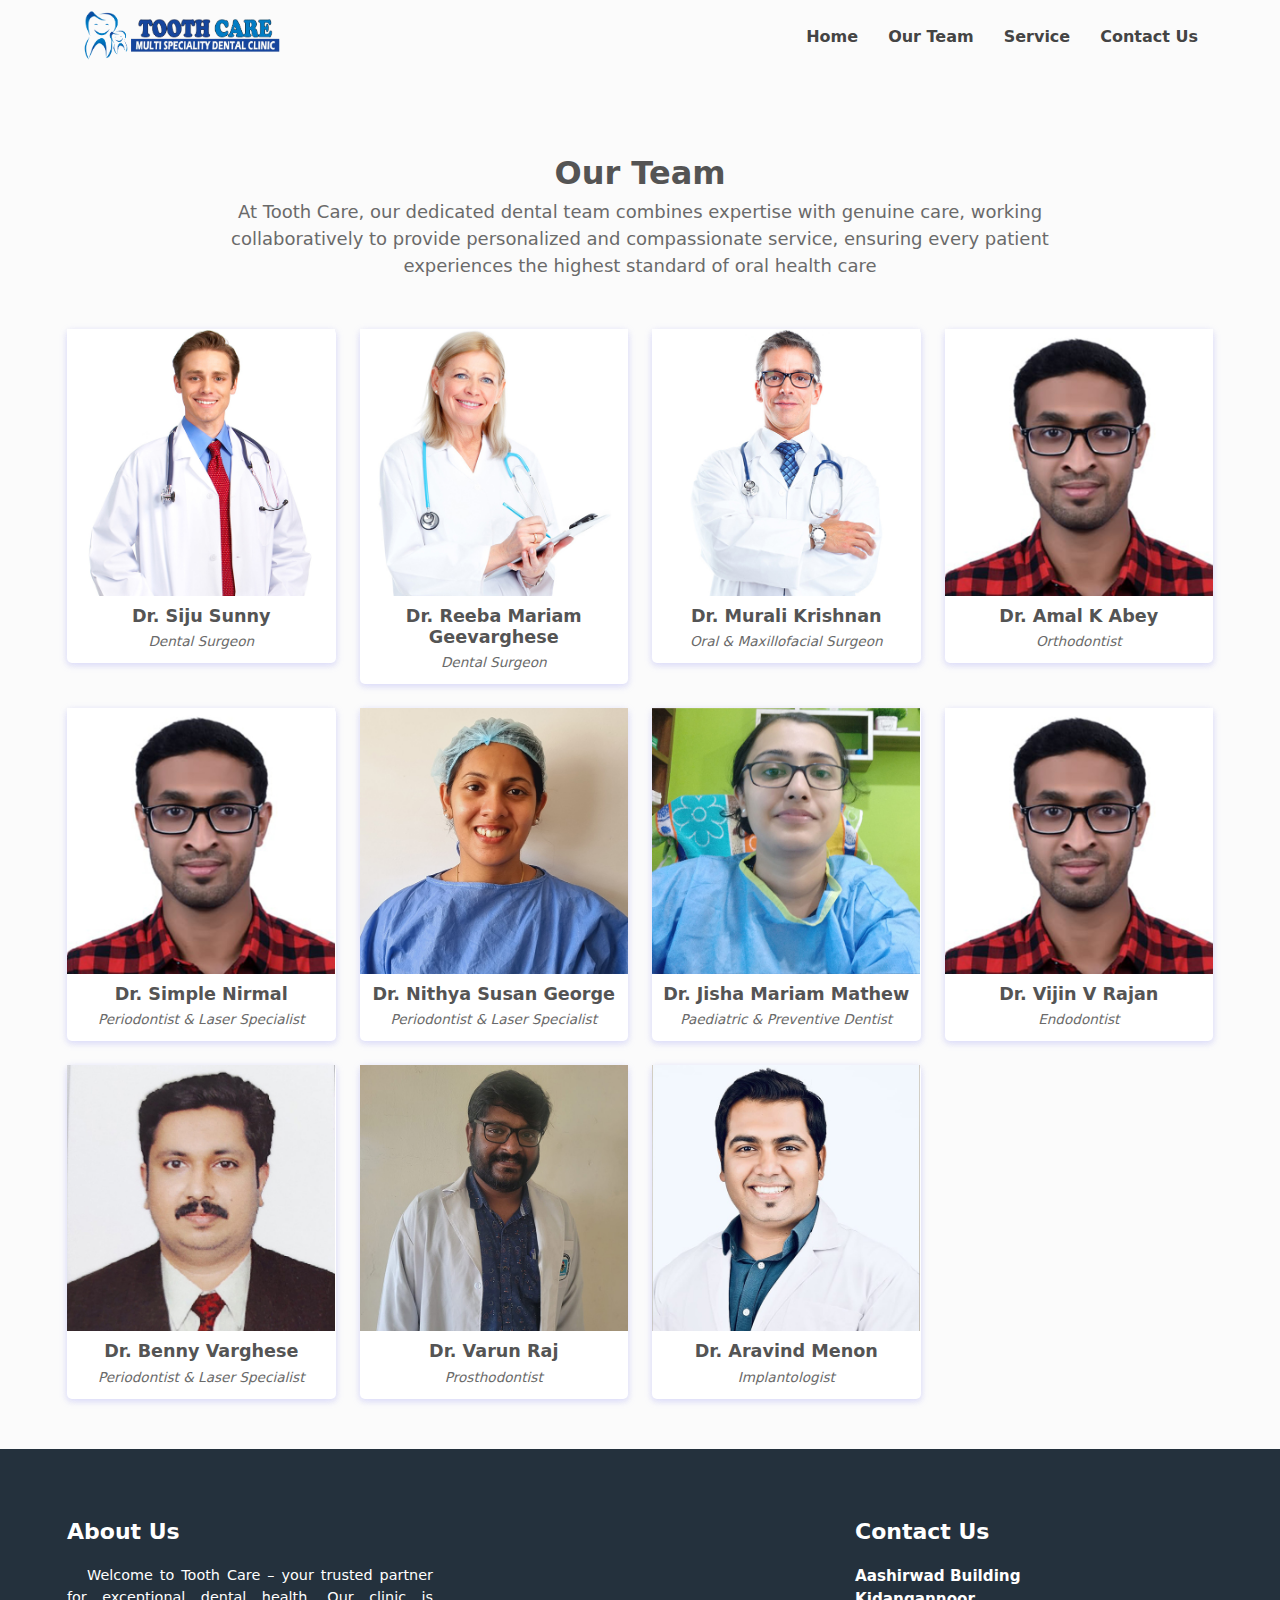
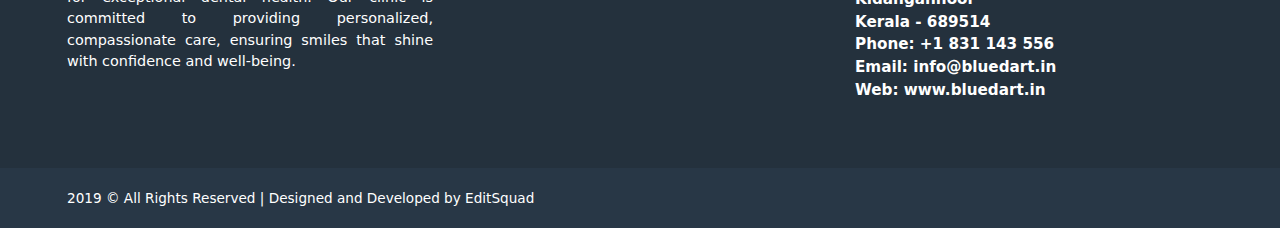
==== commit d0f96220: "Update aboutus.html" ====
--- a/aboutus.html
+++ b/aboutus.html
@@ -151,7 +151,7 @@
                 </div>
                 <div class="col-md-3 col-sm-6">
                   <div class="single-usr">
-                      <img src="assets/images/team/d4.jpg" alt="">
+                      <img src="assets/images/team/d6.jpg" alt="">
                       <div class="det-o">
                             <h4>Dr. Nithya Susan George</h4>
                             <i>Periodontist & Laser Specialist</i>
@@ -160,7 +160,7 @@
                 </div>
                 <div class="col-md-3 col-sm-6">
                     <div class="single-usr">
-                        <img src="assets/images/team/d4.jpg" alt="">
+                        <img src="assets/images/team/d7.jpg" alt="">
                         <div class="det-o">
                             <h4>Dr. Jisha Mariam Mathew</h4>
                             <i>Paediatric & Preventive Dentist</i>
@@ -185,7 +185,7 @@
                 <div class="row team-row">
                 <div class="col-md-3 col-sm-6">
                     <div class="single-usr">
-                        <img src="assets/images/team/d4.jpg" alt="">
+                        <img src="assets/images/team/d9.jpg" alt="">
                         <div class="det-o">
                             <h4>Dr. Benny Varghese</h4>
                             <i>Periodontist & Laser Specialist</i>
@@ -194,7 +194,7 @@
                 </div>
                 <div class="col-md-3 col-sm-6">
                     <div class="single-usr">
-                        <img src="assets/images/team/d4.jpg" alt="">
+                        <img src="assets/images/team/d10.jpg" alt="">
                         <div class="det-o">
                             <h4>Dr. Varun Raj</h4>
                             <i>Prosthodontist</i>
@@ -203,7 +203,7 @@
                 </div>
                 <div class="col-md-3 col-sm-6">
                     <div class="single-usr">
-                        <img src="assets/images/team/d4.jpg" alt="">
+                        <img src="assets/images/team/d11.jpg" alt="">
                         <div class="det-o">
                             <h4>Dr. Aravind Menon</h4>
                             <i>Implantologist</i>
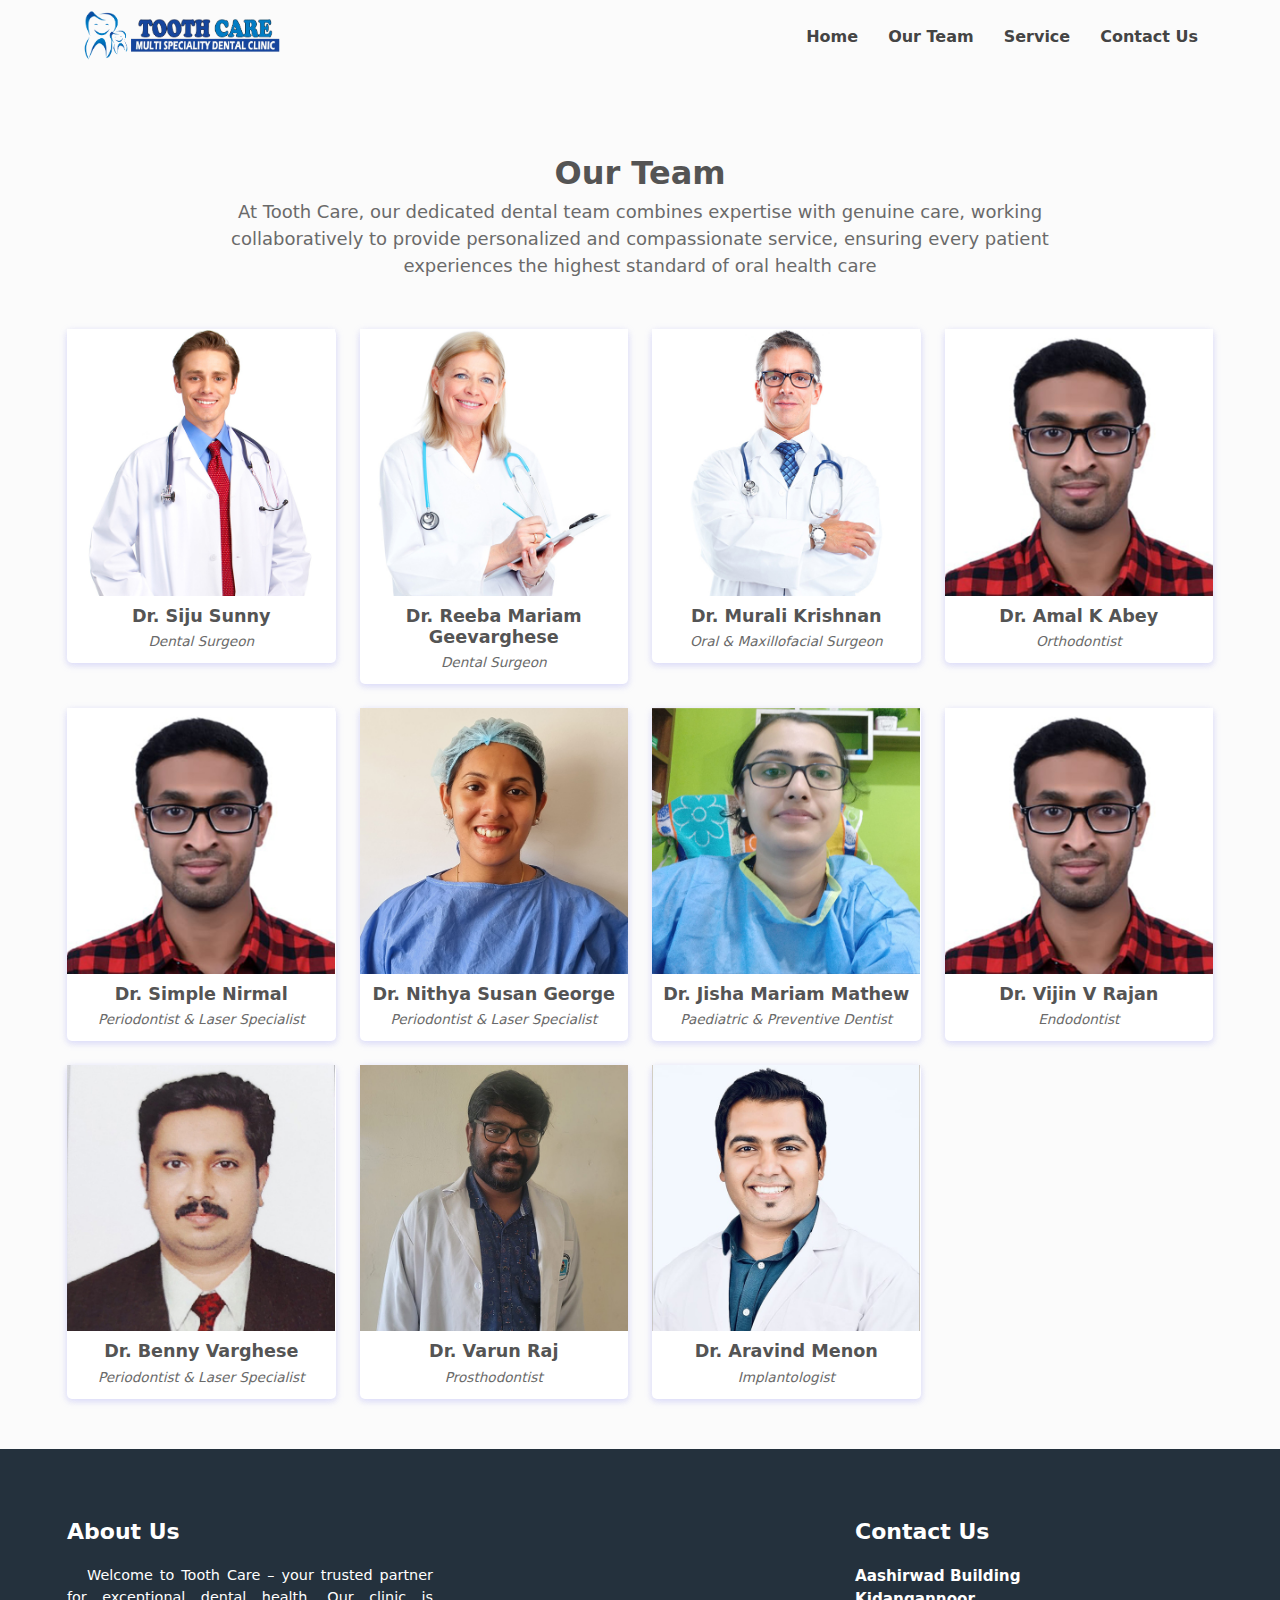
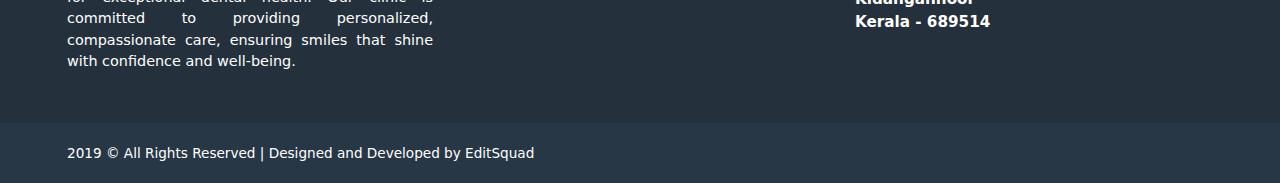
==== commit 7cd86c44: "Update aboutus.html" ====
--- a/aboutus.html
+++ b/aboutus.html
@@ -243,9 +243,6 @@
                             Aashirwad Building <br>
                             Kidangannoor <br>
                             Kerala - 689514 <br>
-                            Phone: +1 831 143 556 <br>
-                            Email: <a href="mailto:info@bluedart.com" class="">info@bluedart.in</a><br>
-                            Web: <a href="https://smarteyeapps.com/" class="">www.bluedart.in</a>
                         </address>
                     </div>
                 </div>
